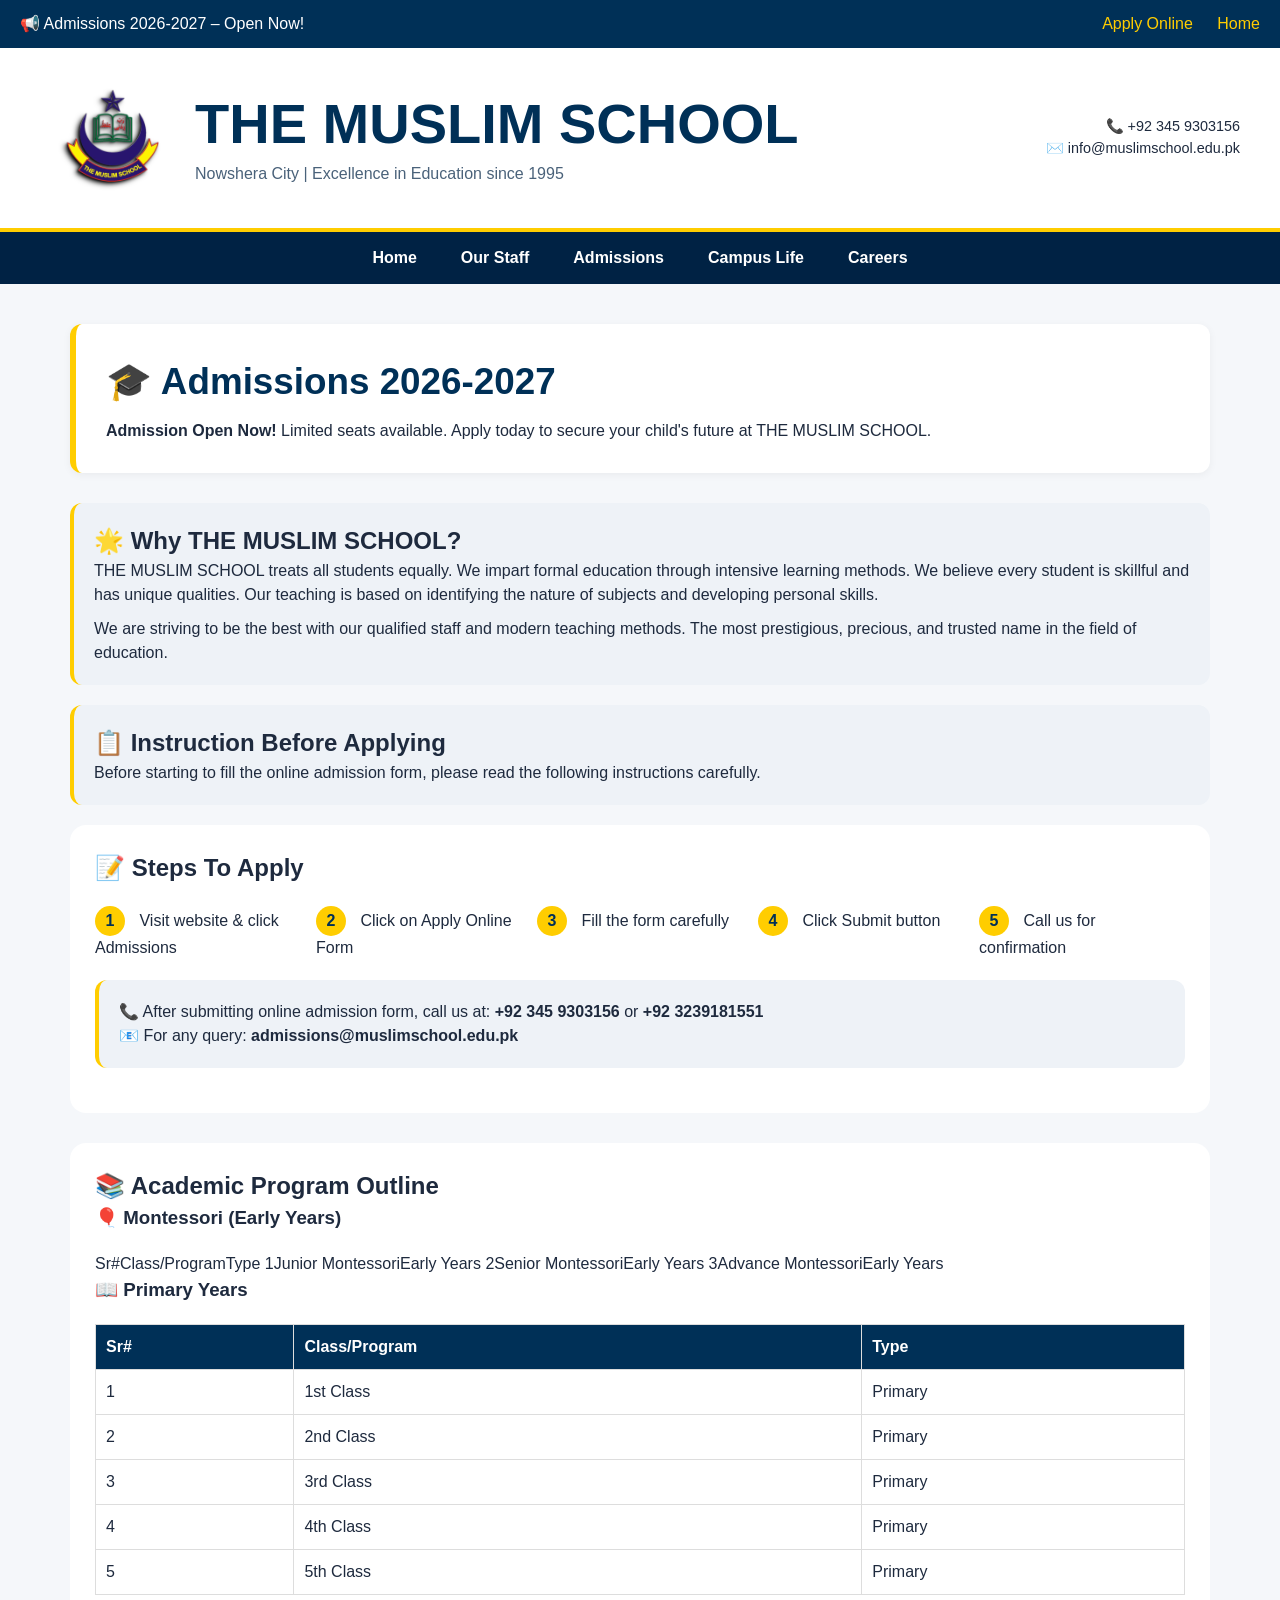
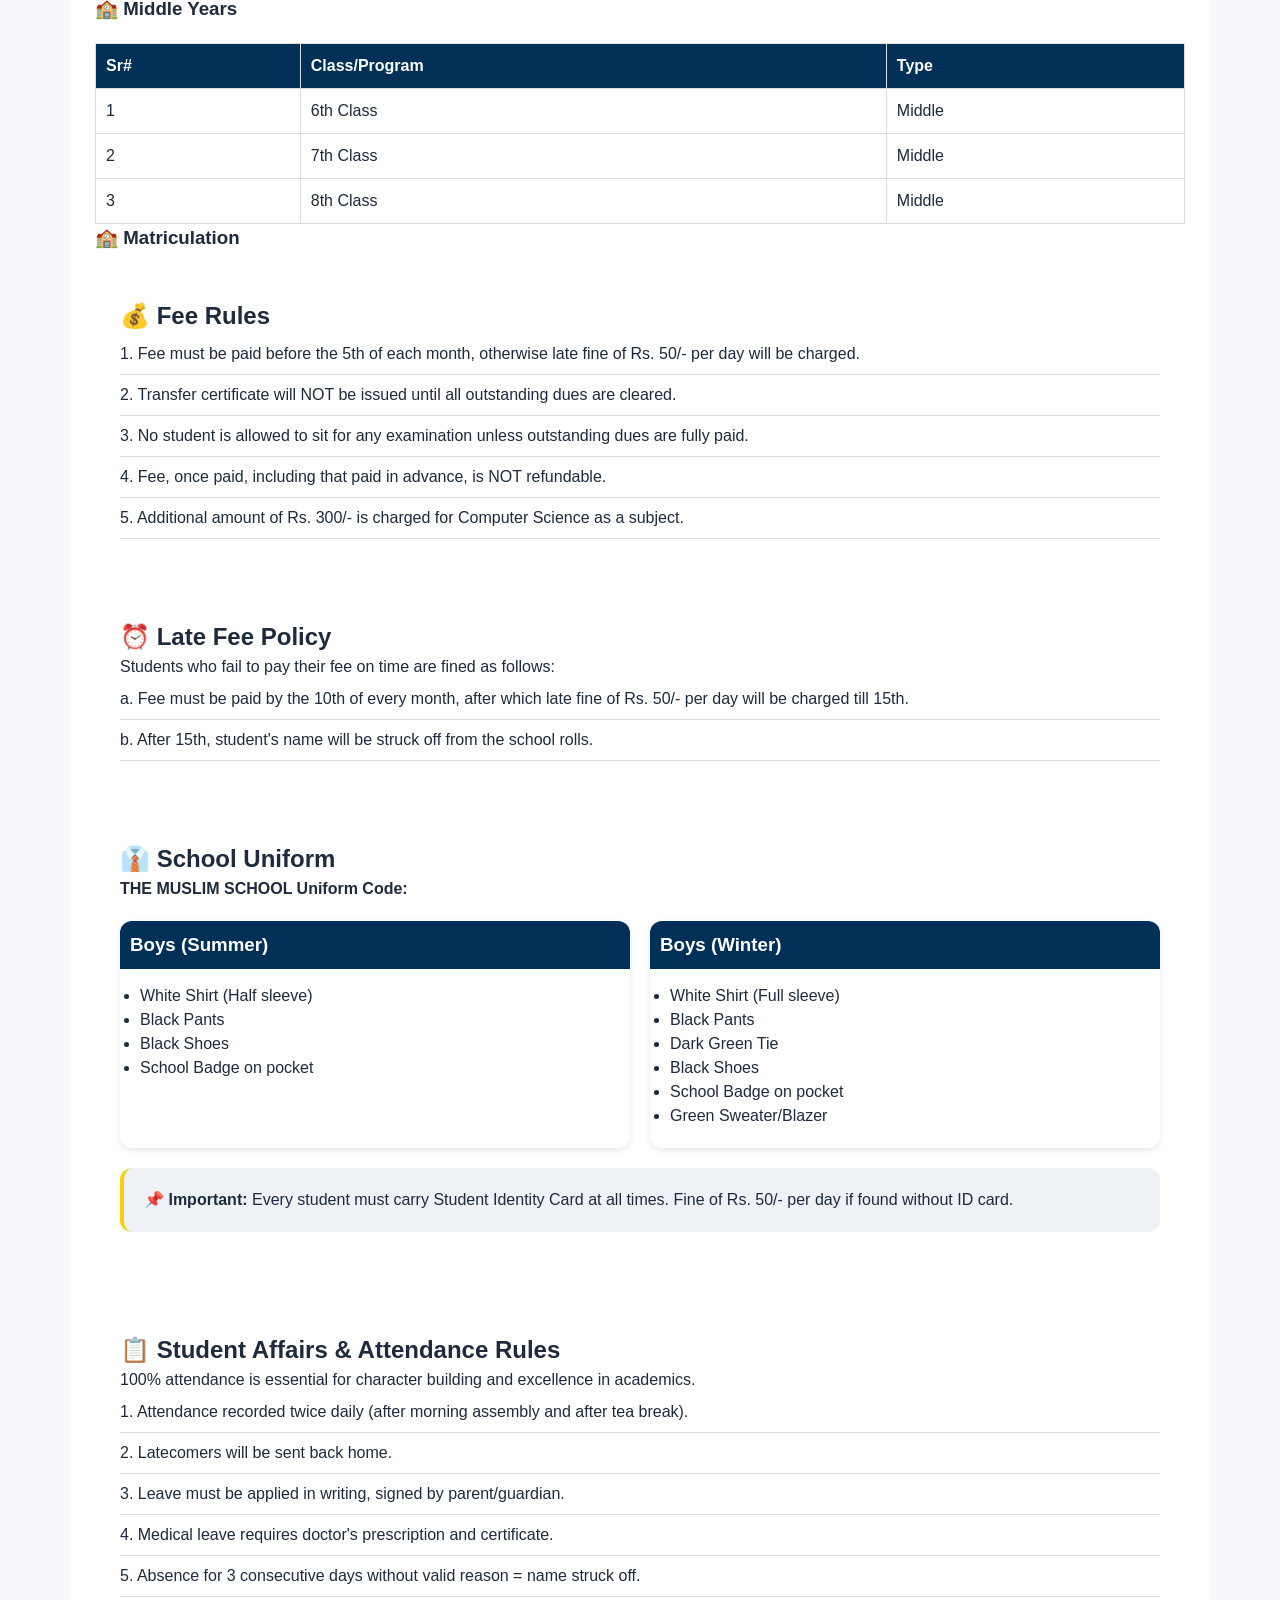
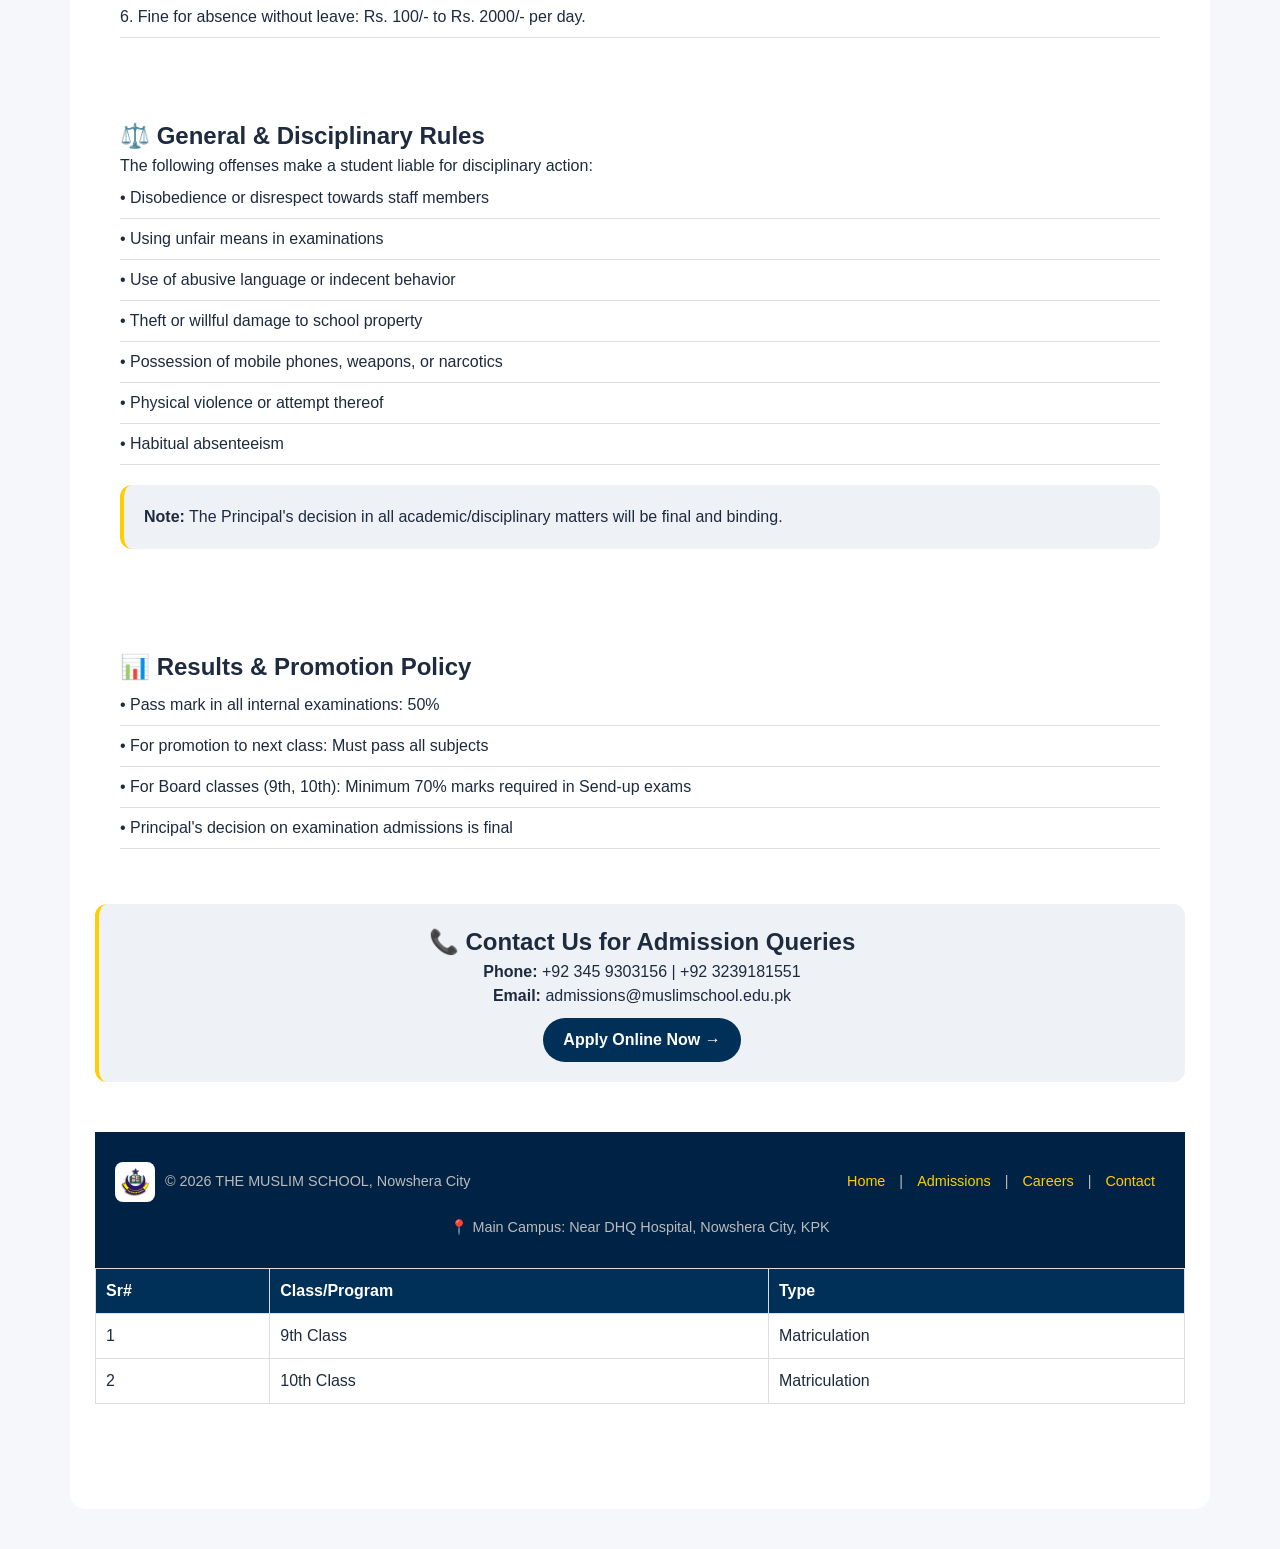
==== admissions.html @ b24e569c "Update admissions.html" ====
<!DOCTYPE html>
<html lang="en">
<head>
    <meta charset="UTF-8">
    <meta name="viewport" content="width=device-width, initial-scale=1.0">
    <title>Admissions 2026-2027 – THE MUSLIM SCHOOL</title>
    <meta name="description" content="Admissions open at THE MUSLIM SCHOOL Nowshera City. Complete admission details, fee rules, uniform policy, and student affairs information.">
    <link rel="stylesheet" href="style.css">
    <style>
        .info-box {
            background: #eef2f7;
            padding: 20px;
            border-radius: 12px;
            margin: 20px 0;
            border-left: 4px solid #ffcd00;
        }
        .rule-list {
            list-style: none;
            padding-left: 0;
        }
        .rule-list li {
            padding: 8px 0;
            border-bottom: 1px solid #ddd;
        }
        .table-container {
            overflow-x: auto;
            margin: 20px 0;
        }
        table {
            width: 100%;
            border-collapse: collapse;
            background: white;
        }
        th, td {
            border: 1px solid #ddd;
            padding: 10px;
            text-align: left;
        }
        th {
            background: #003057;
            color: white;
        }
        .uniform-grid {
            display: grid;
            grid-template-columns: repeat(auto-fit, minmax(300px, 1fr));
            gap: 20px;
            margin: 20px 0;
        }
        .uniform-card {
            background: white;
            border-radius: 12px;
            padding: 20px;
            box-shadow: 0 2px 6px rgba(0,0,0,0.1);
        }
        .uniform-card h3 {
            background: #003057;
            color: white;
            padding: 10px;
            margin: -20px -20px 15px -20px;
            border-radius: 12px 12px 0 0;
        }
        .step-number {
            display: inline-block;
            width: 30px;
            height: 30px;
            background: #ffcd00;
            color: #003057;
            border-radius: 50%;
            text-align: center;
            line-height: 30px;
            font-weight: bold;
            margin-right: 10px;
        }
        .fine-table th, .fine-table td {
            text-align: center;
        }
    </style>
</head>
<body>

<div class="top-bar">
    <span>📢 Admissions 2026-2027 – Open Now!</span>
    <div>
        <a href="apply.html">Apply Online</a>
        <a href="index.html">Home</a>
    </div>
</div>

<header class="main-header">
    <div class="logo">
        <img src="Logo School.jpeg" alt="THE MUSLIM SCHOOL Logo" class="logo-img">
        <div class="logo-text">
            <h1>THE MUSLIM SCHOOL</h1>
            <p>Nowshera City | Excellence in Education since 1995</p>
        </div>
    </div>
    <div class="contact-info">
        📞 +92 345 9303156<br>
        ✉️ info@muslimschool.edu.pk
    </div>
</header>

<nav>
    <ul>
        <li><a href="index.html">Home</a></li>
        <li><a href="study.html">Our Staff</a></li>
        <li><a href="admissions.html">Admissions</a></li>
        <li><a href="life.html">Campus Life</a></li>
        <li><a href="careers.html">Careers</a></li>
    </ul>
</nav>

<div class="container">
    <!-- Hero Section -->
    <div class="page-title">
        <h1>🎓 Admissions 2026-2027</h1>
        <p><strong>Admission Open Now!</strong> Limited seats available. Apply today to secure your child's future at THE MUSLIM SCHOOL.</p>
    </div>

    <!-- Why Choose Us -->
    <div class="info-box">
        <h2>🌟 Why THE MUSLIM SCHOOL?</h2>
        <p>THE MUSLIM SCHOOL treats all students equally. We impart formal education through intensive learning methods. We believe every student is skillful and has unique qualities. Our teaching is based on identifying the nature of subjects and developing personal skills.</p>
        <p style="margin-top: 10px;">We are striving to be the best with our qualified staff and modern teaching methods. The most prestigious, precious, and trusted name in the field of education.</p>
    </div>

    <!-- Instructions Before Applying -->
    <div class="info-box">
        <h2>📋 Instruction Before Applying</h2>
        <p>Before starting to fill the online admission form, please read the following instructions carefully.</p>
    </div>

    <!-- Steps To Apply -->
    <div style="background: white; padding: 25px; border-radius: 16px; margin-bottom: 30px;">
        <h2>📝 Steps To Apply</h2>
        <div style="display: flex; flex-wrap: wrap; gap: 15px; margin-top: 20px;">
            <div style="flex: 1; min-width: 180px;"><span class="step-number">1</span> Visit website & click Admissions</div>
            <div style="flex: 1; min-width: 180px;"><span class="step-number">2</span> Click on Apply Online Form</div>
            <div style="flex: 1; min-width: 180px;"><span class="step-number">3</span> Fill the form carefully</div>
            <div style="flex: 1; min-width: 180px;"><span class="step-number">4</span> Click Submit button</div>
            <div style="flex: 1; min-width: 180px;"><span class="step-number">5</span> Call us for confirmation</div>
        </div>
        <div class="info-box" style="margin-top: 20px;">
            <p>📞 After submitting online admission form, call us at: <strong>+92 345 9303156</strong> or <strong>+92 3239181551</strong></p>
            <p>📧 For any query: <strong>admissions@muslimschool.edu.pk</strong></p>
        </div>
    </div>

    <!-- Academic Program Outline -->
    <div style="background: white; padding: 25px; border-radius: 16px; margin-bottom: 30px;">
        <h2>📚 Academic Program Outline</h2>
        
        <h3>🎈 Montessori (Early Years)</h3>
        <div class="table-container">
            <tr><th>Sr#</th><th>Class/Program</th><th>Type</th></tr>
            <tr><td>1</td><td>Junior Montessori</td><td>Early Years</td></tr>
            <tr><td>2</td><td>Senior Montessori</td><td>Early Years</td></tr>
            <tr><td>3</td><td>Advance Montessori</td><td>Early Years</td></tr>
        </table>

        <h3>📖 Primary Years</h3>
        <div class="table-container">
            <table><th>Sr#</th><th>Class/Program</th><th>Type</th></tr>
            <tr><td>1</td><td>1st Class</td><td>Primary</td></tr>
            <tr><td>2</td><td>2nd Class</td><td>Primary</td></tr>
            <tr><td>3</td><td>3rd Class</td><td>Primary</td></tr>
            <tr><td>4</td><td>4th Class</td><td>Primary</td></tr>
            <tr><td>5</td><td>5th Class</td><td>Primary</td></tr>
        </table>

        <h3>🏫 Middle Years</h3>
        <div class="table-container">
        <table><th>Sr#</th><th>Class/Program</th><th>Type</th></tr>
            <tr><td>1</td><td>6th Class</td><td>Middle</td></tr>
            <tr><td>2</td><td>7th Class</td><td>Middle</td></tr>
            <tr><td>3</td><td>8th Class</td><td>Middle</td></tr>
        </table>
             <h3>🏫 Matriculation</h3>
        <div class="table-container">
        <table><th>Sr#</th><th>Class/Program</th><th>Type</th></tr>
            <tr><td>1</td><td>9th Class</td><td>Matriculation</td></tr>
            <tr><td>2</td><td>10th Class</td><td>Matriculation</td></tr>
    </div>

    <!-- Fee Rules -->
    <div style="background: white; padding: 25px; border-radius: 16px; margin-bottom: 30px;">
        <h2>💰 Fee Rules</h2>
        <ul class="rule-list">
            <li>1. Fee must be paid before the 5th of each month, otherwise late fine of Rs. 50/- per day will be charged.</li>
            <li>2. Transfer certificate will NOT be issued until all outstanding dues are cleared.</li>
            <li>3. No student is allowed to sit for any examination unless outstanding dues are fully paid.</li>
            <li>4. Fee, once paid, including that paid in advance, is NOT refundable.</li>
            <li>5. Additional amount of Rs. 300/- is charged for Computer Science as a subject.</li>
        </ul>
    </div>

    <!-- Late Fee -->
    <div style="background: white; padding: 25px; border-radius: 16px; margin-bottom: 30px;">
        <h2>⏰ Late Fee Policy</h2>
        <p>Students who fail to pay their fee on time are fined as follows:</p>
        <ul class="rule-list">
            <li>a. Fee must be paid by the 10th of every month, after which late fine of Rs. 50/- per day will be charged till 15th.</li>
            <li>b. After 15th, student's name will be struck off from the school rolls.</li>
        </ul>
    </div>

    <!-- Uniform Details for THE MUSLIM SCHOOL -->
    <div style="background: white; padding: 25px; border-radius: 16px; margin-bottom: 30px;">
        <h2>👔 School Uniform</h2>
        <p><strong>THE MUSLIM SCHOOL Uniform Code:</strong></p>
        
        <div class="uniform-grid">
            <div class="uniform-card">
                <h3>Boys (Summer)</h3>
                <ul>
                    <li>White Shirt (Half sleeve)</li>
                    <li>Black Pants</li>
                    <li>Black Shoes</li>
                    <li>School Badge on pocket</li>
                </ul>
            </div>
            <div class="uniform-card">
                <h3>Boys (Winter)</h3>
                <ul>
                    <li>White Shirt (Full sleeve)</li>
                    <li>Black Pants</li>
                    <li>Dark Green Tie</li>
                    <li>Black Shoes</li>
                    <li>School Badge on pocket</li>
                    <li>Green Sweater/Blazer</li>
                </ul>
            </div>
        </div>
        
        <div class="info-box" style="margin-top: 15px;">
            <p><strong>📌 Important:</strong> Every student must carry Student Identity Card at all times. Fine of Rs. 50/- per day if found without ID card.</p>
        </div>
    </div>

    <!-- Student Affairs & Attendance Rules -->
    <div style="background: white; padding: 25px; border-radius: 16px; margin-bottom: 30px;">
        <h2>📋 Student Affairs & Attendance Rules</h2>
        <p>100% attendance is essential for character building and excellence in academics.</p>
        <ul class="rule-list">
            <li>1. Attendance recorded twice daily (after morning assembly and after tea break).</li>
            <li>2. Latecomers will be sent back home.</li>
            <li>3. Leave must be applied in writing, signed by parent/guardian.</li>
            <li>4. Medical leave requires doctor's prescription and certificate.</li>
            <li>5. Absence for 3 consecutive days without valid reason = name struck off.</li>
            <li>6. Fine for absence without leave: Rs. 100/- to Rs. 2000/- per day.</li>
        </ul>
    </div>

    <!-- Discipline Rules -->
    <div style="background: white; padding: 25px; border-radius: 16px; margin-bottom: 30px;">
        <h2>⚖️ General & Disciplinary Rules</h2>
        <p>The following offenses make a student liable for disciplinary action:</p>
        <ul class="rule-list">
            <li>• Disobedience or disrespect towards staff members</li>
            <li>• Using unfair means in examinations</li>
            <li>• Use of abusive language or indecent behavior</li>
            <li>• Theft or willful damage to school property</li>
            <li>• Possession of mobile phones, weapons, or narcotics</li>
            <li>• Physical violence or attempt thereof</li>
            <li>• Habitual absenteeism</li>
        </ul>
        <div class="info-box">
            <p><strong>Note:</strong> The Principal's decision in all academic/disciplinary matters will be final and binding.</p>
        </div>
    </div>

    <!-- Results Policy -->
    <div style="background: white; padding: 25px; border-radius: 16px; margin-bottom: 30px;">
        <h2>📊 Results & Promotion Policy</h2>
        <ul class="rule-list">
            <li>• Pass mark in all internal examinations: 50%</li>
            <li>• For promotion to next class: Must pass all subjects</li>
            <li>• For Board classes (9th, 10th): Minimum 70% marks required in Send-up exams</li>
            <li>• Principal's decision on examination admissions is final</li>
        </ul>
    </div>

    <!-- Contact for Queries -->
    <div class="info-box" style="text-align: center;">
        <h2>📞 Contact Us for Admission Queries</h2>
        <p><strong>Phone:</strong> +92 345 9303156 | +92 3239181551</p>
        <p><strong>Email:</strong> admissions@muslimschool.edu.pk</p>
        <a href="apply.html" class="btn" style="margin-top: 10px;">Apply Online Now →</a>
    </div>
</div>

<footer>
    <div class="footer-content">
        <div class="footer-logo">
            <img src="Logo School.jpeg" alt="Logo" class="footer-logo-img">
            <span>© 2026 THE MUSLIM SCHOOL, Nowshera City</span>
        </div>
        <div class="footer-links">
            <a href="index.html">Home</a> | 
            <a href="admissions.html">Admissions</a> | 
            <a href="careers.html">Careers</a> | 
            <a href="#">Contact</a>
        </div>
    </div>
    <p style="margin-top: 15px;">📍 Main Campus: Near DHQ Hospital, Nowshera City, KPK</p>
</footer>

</body>
</html>
---- style.css ----
* {
    margin: 0;
    padding: 0;
    box-sizing: border-box;
}

body {
    font-family: 'Segoe UI', Roboto, 'Helvetica Neue', sans-serif;
    background-color: #f5f7fa;
    color: #1e2a3e;
    line-height: 1.5;
}

.top-bar {
    background-color: #003057;
    color: white;
    padding: 12px 20px;
    display: flex;
    justify-content: space-between;
    flex-wrap: wrap;
}

.top-bar a {
    color: #ffcd00;
    text-decoration: none;
    margin-left: 20px;
}

.main-header {
    background-color: white;
    padding: 20px 40px;
    border-bottom: 4px solid #ffcd00;
    display: flex;
    justify-content: space-between;
    align-items: center;
    flex-wrap: wrap;
}

/* ========== NEW LOGO STYLES ========== */
.logo {
    display: flex;
    align-items: center;
    gap: 15px;
}

.logo-img {
    height: 140px;
    width: auto;
    border-radius: 12px;
    object-fit: cover;
}

.logo-text h1 {
    font-size: 3.5rem;
    color: #003057;
    margin: 0;
    line-height: 1.2;
}

.logo-text p {
    font-size: 1rem;
    color: #4a627a;
    margin: 5px 0 0 0;
}
/* ========== END LOGO STYLES ========== */

.contact-info {
    font-size: 0.9rem;
    text-align: right;
}

nav {
    background-color: #002244;
}

nav ul {
    display: flex;
    list-style: none;
    justify-content: center;
    flex-wrap: wrap;
    padding: 0 20px;
}

nav ul li a {
    display: block;
    padding: 14px 22px;
    color: white;
    text-decoration: none;
    font-weight: 600;
    transition: background 0.2s;
}

nav ul li a:hover {
    background-color: #ffcd00;
    color: #002244;
}

/* Active page highlight */
nav ul li a.active {
    background-color: #ffcd00;
    color: #002244;
}

.container {
    max-width: 1200px;
    margin: 40px auto;
    padding: 0 30px;
}

.page-title {
    background: white;
    padding: 30px;
    border-radius: 12px;
    margin-bottom: 30px;
    border-left: 6px solid #ffcd00;
    box-shadow: 0 2px 8px rgba(0,0,0,0.05);
}

.page-title h1 {
    font-size: 2.3rem;
    color: #003057;
    margin-bottom: 10px;
}

.btn {
    display: inline-block;
    background-color: #003057;
    color: white;
    padding: 10px 20px;
    border-radius: 40px;
    text-decoration: none;
    font-weight: bold;
    margin-top: 10px;
    border: none;
    cursor: pointer;
}

.btn:hover {
    background-color: #ffcd00;
    color: #003057;
}

/* Footer with logo support */
footer {
    background-color: #002244;
    color: #bbb;
    text-align: center;
    padding: 30px 20px;
    margin-top: 50px;
    font-size: 0.9rem;
}

footer a {
    color: #ffcd00;
    text-decoration: none;
}

.footer-content {
    display: flex;
    justify-content: space-between;
    align-items: center;
    flex-wrap: wrap;
    gap: 20px;
    max-width: 1200px;
    margin: 0 auto;
}

.footer-logo {
    display: flex;
    align-items: center;
    gap: 10px;
}

.footer-logo-img {
    height: 40px;
    width: auto;
    border-radius: 8px;
}

.footer-links a {
    margin: 0 10px;
}

/* Staff grid for study page */
.staff-grid {
    display: grid;
    grid-template-columns: repeat(auto-fill, minmax(250px, 1fr));
    gap: 30px;
    margin-top: 30px;
    justify-content: center;
}

.staff-card {
    background: white;
    border-radius: 20px;
    padding: 20px;
    text-align: center;
    box-shadow: 0 4px 12px rgba(0,0,0,0.1);
    transition: transform 0.3s ease;
}

.staff-card:hover {
    transform: translateY(-5px);
}

.staff-card img {
    width: 100%;
    height: 200px;
    object-fit: cover;
    border-radius: 50%;
    border: 3px solid #ffcd00;
}

.staff-card h3 {
    margin: 15px 0 5px;
    color: #003057;
}

.staff-card p {
    color: #4a627a;
    font-size: 0.9rem;
}

/* Form styling */
.form-container {
    background: white;
    padding: 30px;
    border-radius: 20px;
    box-shadow: 0 4px 12px rgba(0,0,0,0.1);
}

.form-container label {
    display: block;
    margin-top: 15px;
    font-weight: bold;
    color: #003057;
}

.form-container input, 
.form-container select, 
.form-container textarea {
    width: 100%;
    padding: 10px;
    margin-top: 5px;
    border: 1px solid #ccc;
    border-radius: 8px;
    font-size: 1rem;
}

.form-container input[type="file"] {
    padding: 5px;
}

.form-container textarea {
    resize: vertical;
}

/* Two column layout */
.two-columns {
    display: flex;
    gap: 30px;
    flex-wrap: wrap;
}

.two-columns > div {
    flex: 1;
    min-width: 250px;
}

/* Cards */
.card {
    background: white;
    padding: 20px;
    border-radius: 16px;
    box-shadow: 0 2px 6px rgba(0,0,0,0.05);
}

.highlight-box {
    background: #eef2f7;
    padding: 25px;
    border-radius: 16px;
    margin-top: 30px;
    border-left: 5px solid #ffcd00;
}

/* Responsive Design */
@media (max-width: 700px) {
    .main-header {
        flex-direction: column;
        text-align: center;
    }
    
    .logo {
        flex-direction: column;
        text-align: center;
    }
    
    .logo-text h1 {
        font-size: 1.5rem;
    }
    
    .contact-info {
        text-align: center;
        margin-top: 10px;
    }
    
    nav ul li a {
        padding: 10px 12px;
        font-size: 0.85rem;
    }
    
    .page-title h1 {
        font-size: 1.8rem;
    }
    
    .footer-content {
        flex-direction: column;
        text-align: center;
    }
    
    .two-columns {
        flex-direction: column;
    }
}

@media (max-width: 480px) {
    .container {
        padding: 0 15px;
    }
    
    .staff-grid {
        grid-template-columns: 1fr;
    }
    
    .logo-img {
        height: 50px;
    }
}
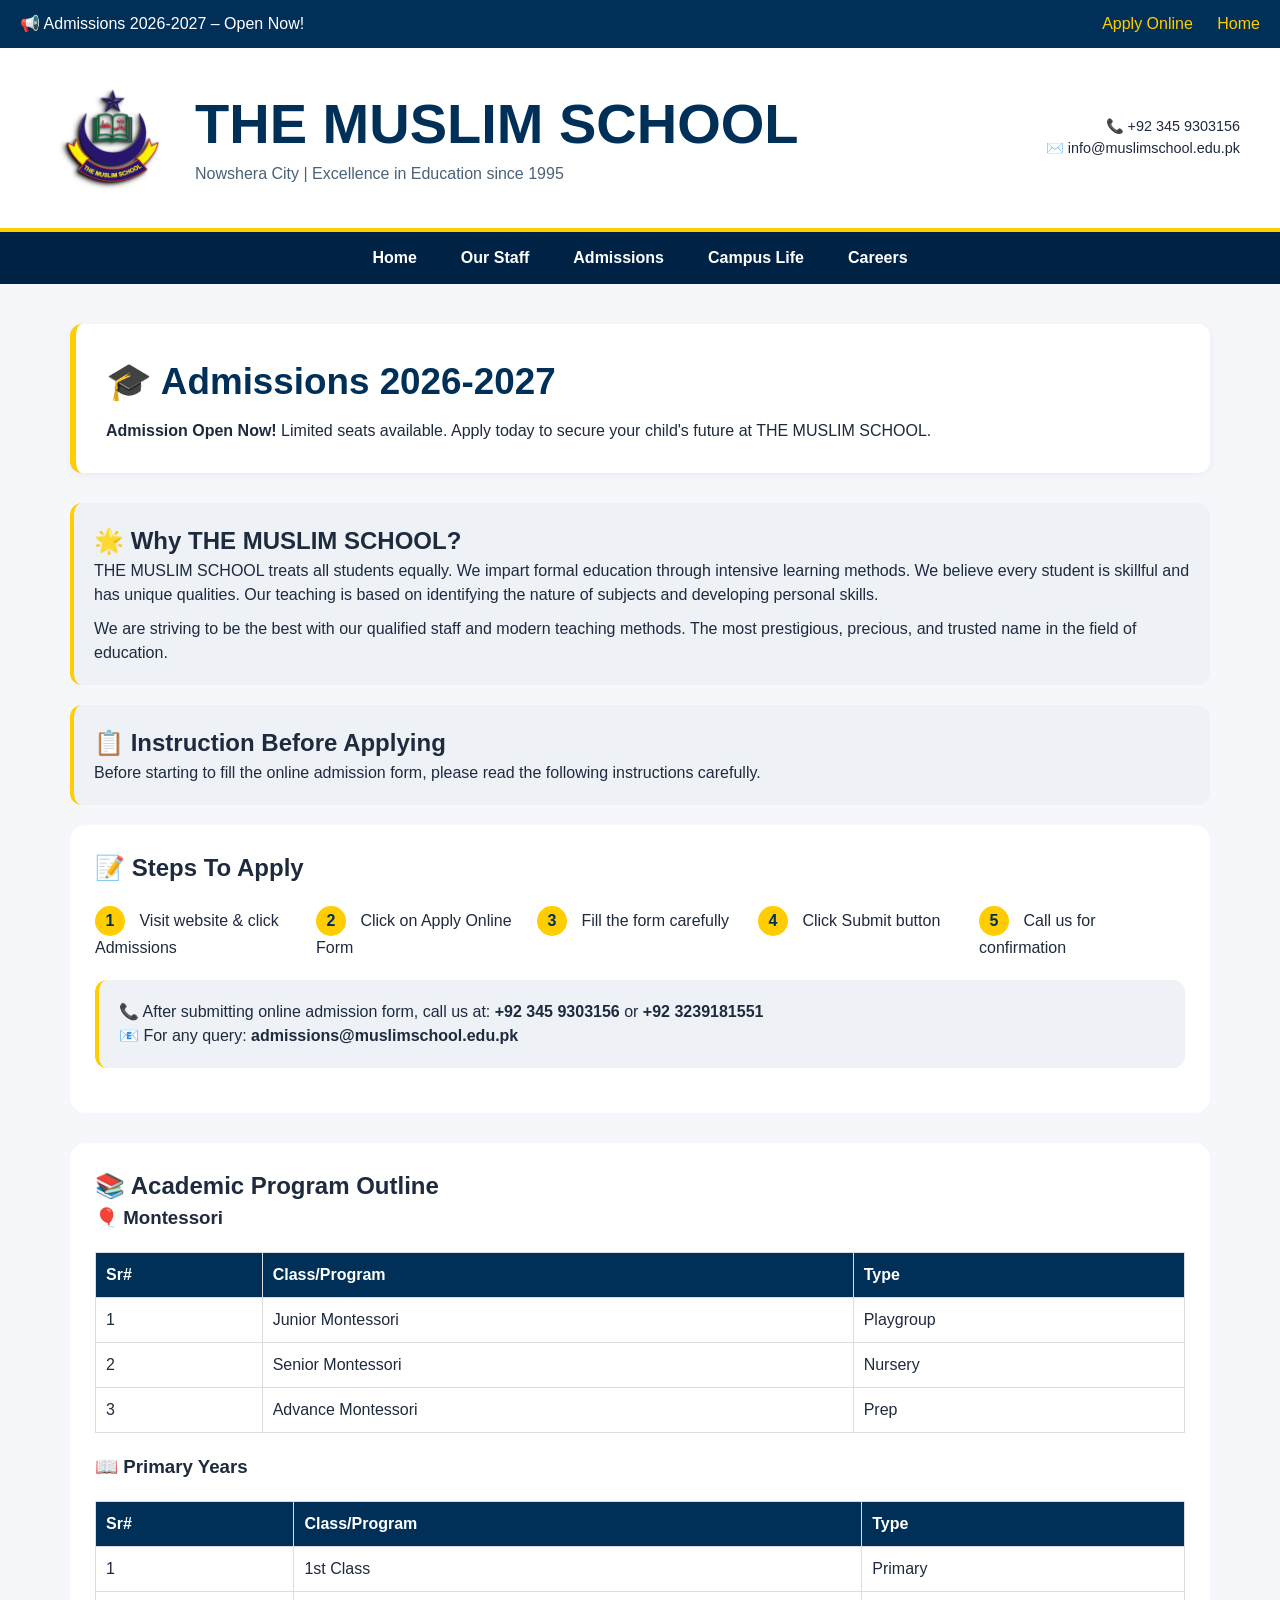
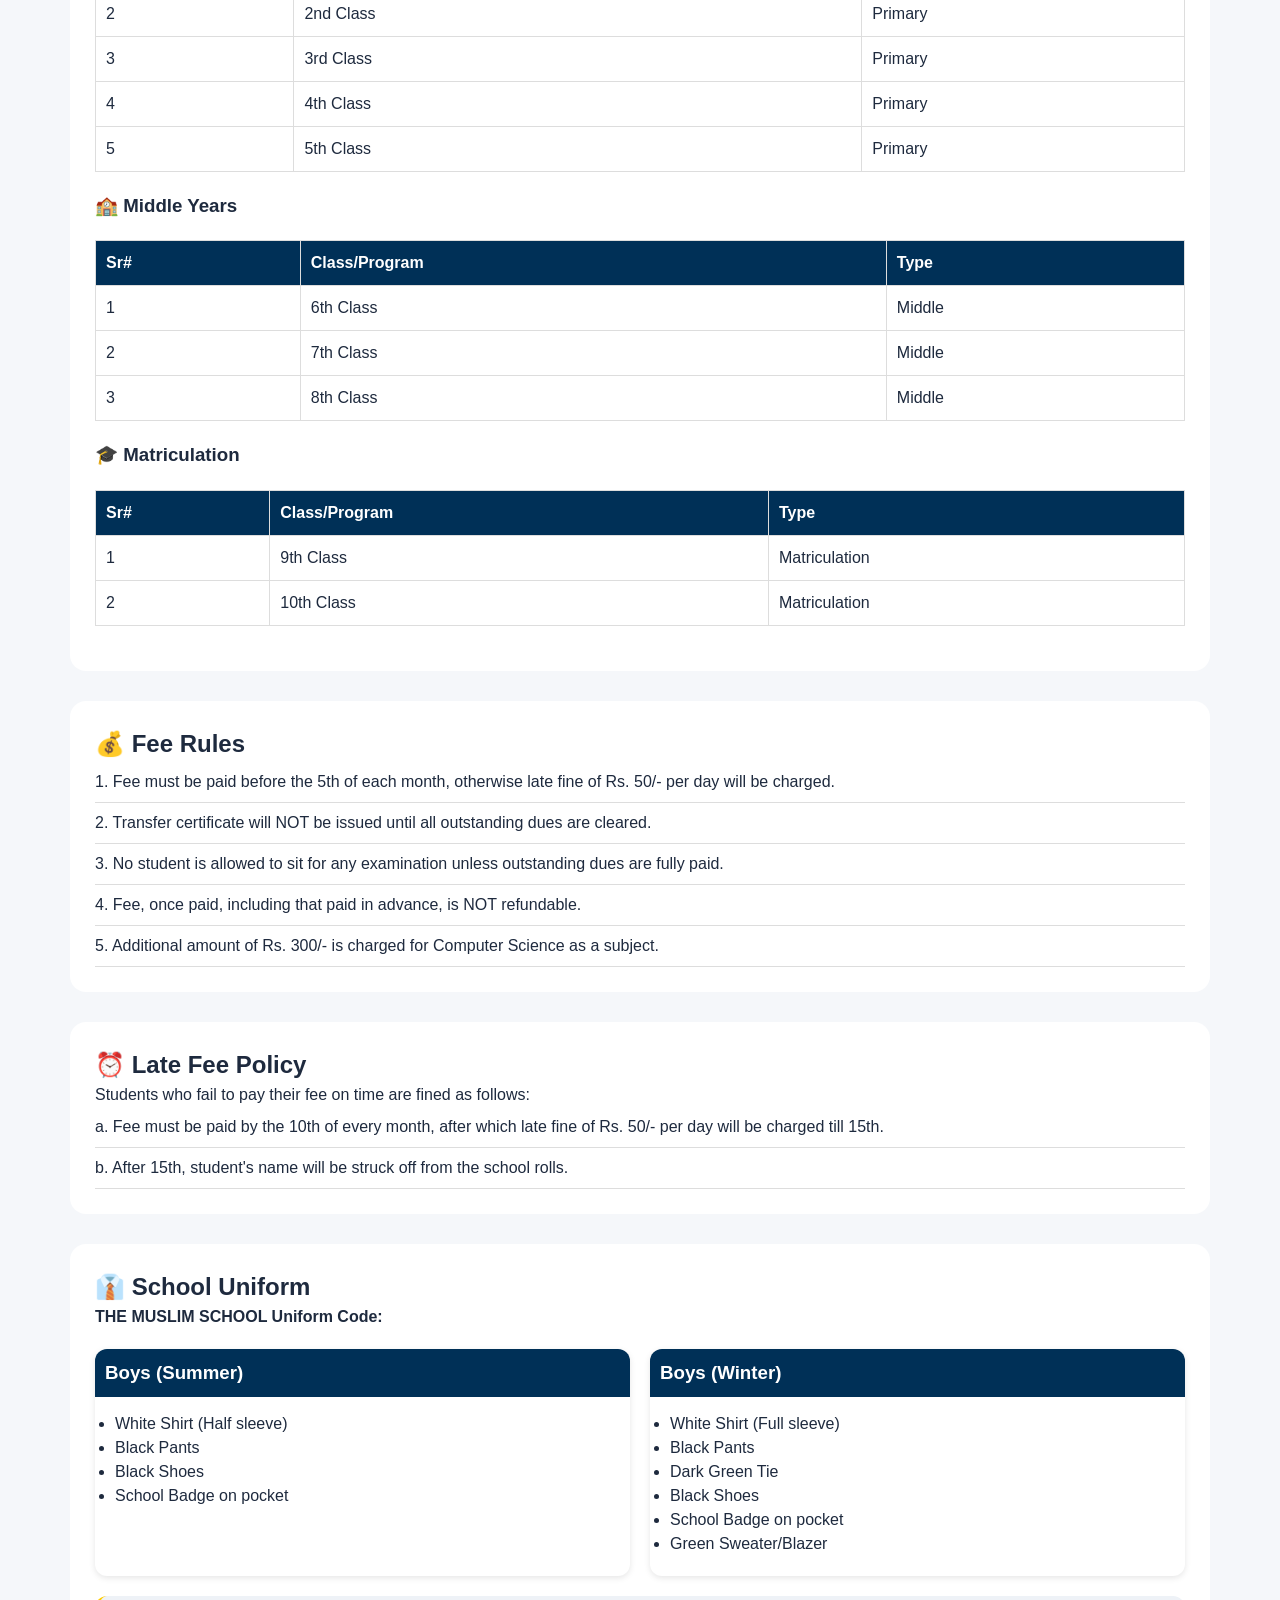
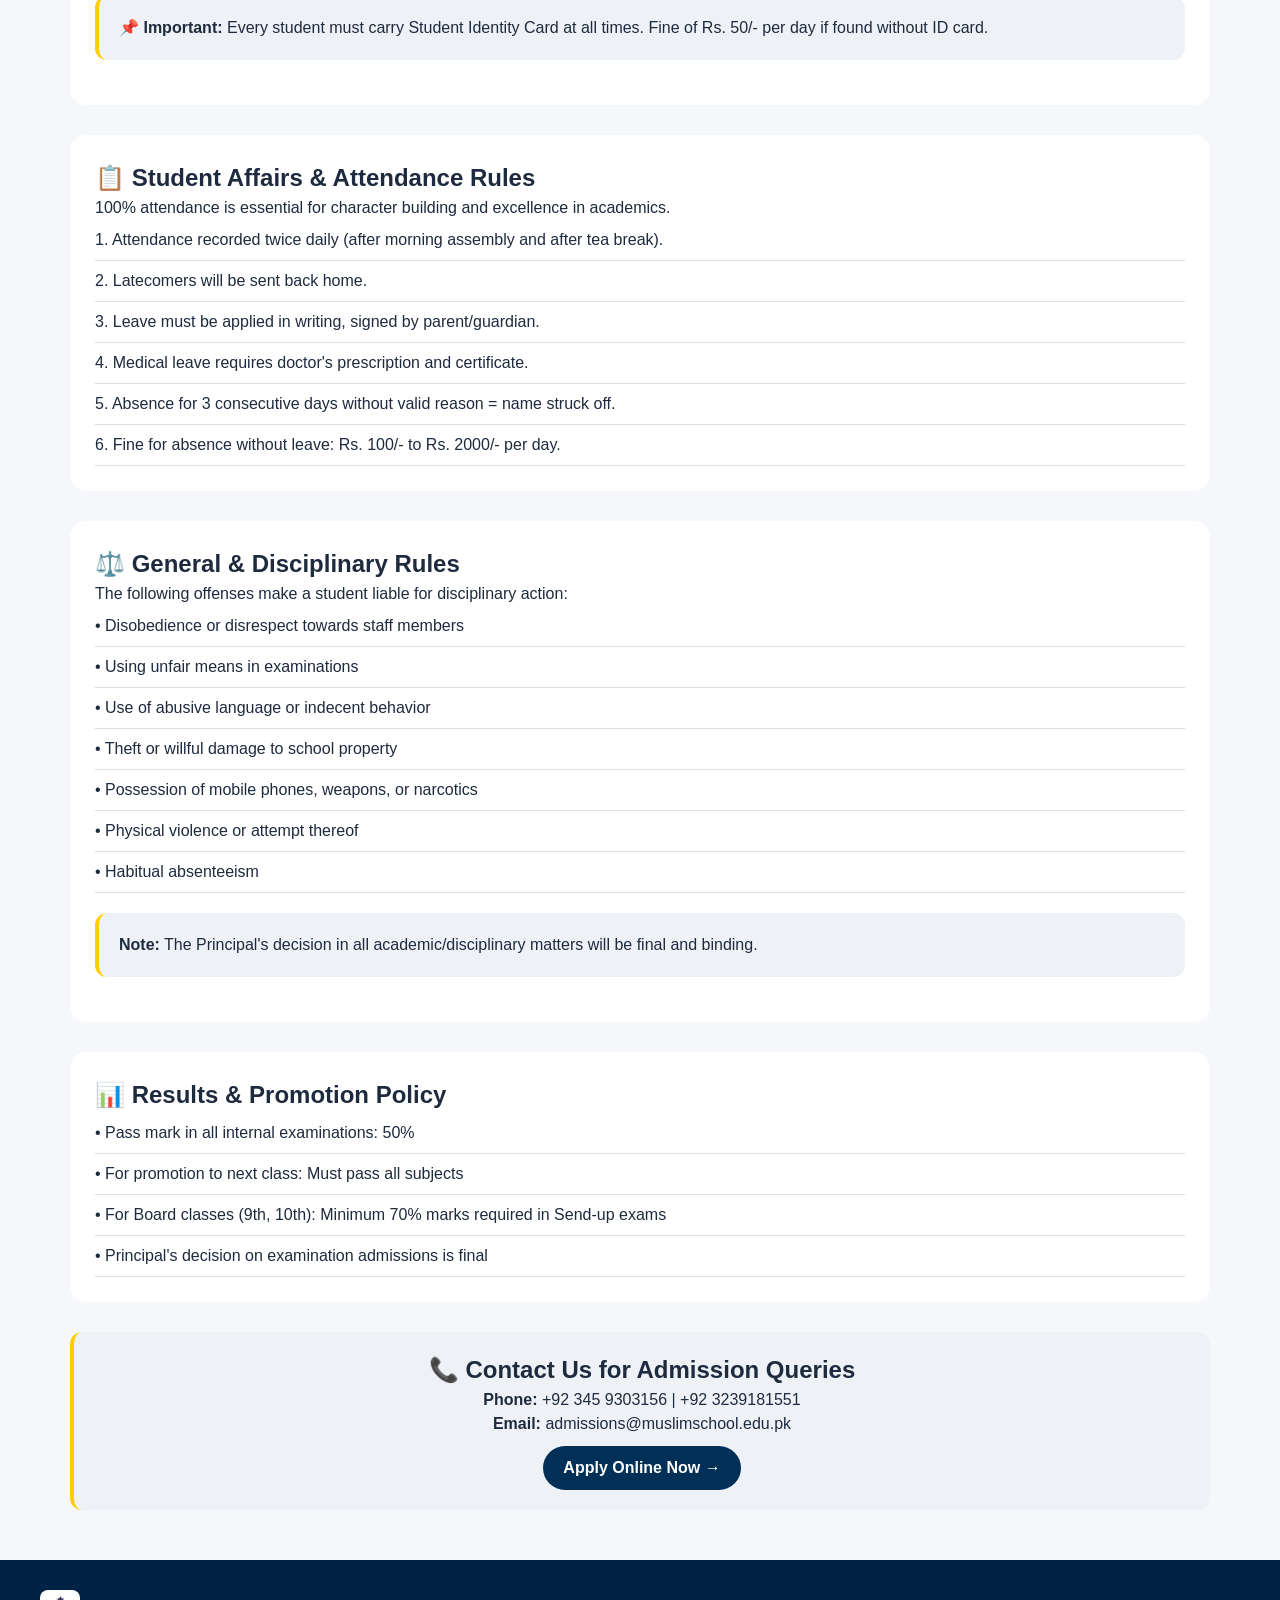
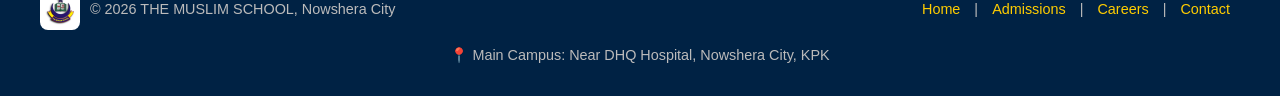
==== commit c09d6174: "Update admissions.html" ====
--- a/admissions.html
+++ b/admissions.html
@@ -71,9 +71,6 @@
             font-weight: bold;
             margin-right: 10px;
         }
-        .fine-table th, .fine-table td {
-            text-align: center;
-        }
     </style>
 </head>
 <body>
@@ -150,36 +147,74 @@
     <div style="background: white; padding: 25px; border-radius: 16px; margin-bottom: 30px;">
         <h2>📚 Academic Program Outline</h2>
         
-        <h3>🎈 Montessori (Early Years)</h3>
+        <h3>🎈 Montessori</h3>
         <div class="table-container">
-            <tr><th>Sr#</th><th>Class/Program</th><th>Type</th></tr>
-            <tr><td>1</td><td>Junior Montessori</td><td>Early Years</td></tr>
-            <tr><td>2</td><td>Senior Montessori</td><td>Early Years</td></tr>
-            <tr><td>3</td><td>Advance Montessori</td><td>Early Years</td></tr>
-        </table>
+            <table>
+                <tr>
+                    <th>Sr#</th>
+                    <th>Class/Program</th>
+                    <th>Type</th>
+                </tr>
+                <tr>
+                    <td>1</td>
+                    <td>Junior Montessori</td>
+                    <td>Playgroup</td>
+                </tr>
+                <tr>
+                    <td>2</td>
+                    <td>Senior Montessori</td>
+                    <td>Nursery</td>
+                </tr>
+                <tr>
+                    <td>3</td>
+                    <td>Advance Montessori</td>
+                    <td>Prep</td>
+                </tr>
+            </table>
+        </div>
 
         <h3>📖 Primary Years</h3>
         <div class="table-container">
-            <table><th>Sr#</th><th>Class/Program</th><th>Type</th></tr>
-            <tr><td>1</td><td>1st Class</td><td>Primary</td></tr>
-            <tr><td>2</td><td>2nd Class</td><td>Primary</td></tr>
-            <tr><td>3</td><td>3rd Class</td><td>Primary</td></tr>
-            <tr><td>4</td><td>4th Class</td><td>Primary</td></tr>
-            <tr><td>5</td><td>5th Class</td><td>Primary</td></tr>
-        </table>
+            <table>
+                <tr>
+                    <th>Sr#</th>
+                    <th>Class/Program</th>
+                    <th>Type</th>
+                </tr>
+                <tr><td>1</td><td>1st Class</td><td>Primary</td></tr>
+                <tr><td>2</td><td>2nd Class</td><td>Primary</td></tr>
+                <tr><td>3</td><td>3rd Class</td><td>Primary</td></tr>
+                <tr><td>4</td><td>4th Class</td><td>Primary</td></tr>
+                <tr><td>5</td><td>5th Class</td><td>Primary</td></tr>
+            </table>
+        </div>
 
         <h3>🏫 Middle Years</h3>
         <div class="table-container">
-        <table><th>Sr#</th><th>Class/Program</th><th>Type</th></tr>
-            <tr><td>1</td><td>6th Class</td><td>Middle</td></tr>
-            <tr><td>2</td><td>7th Class</td><td>Middle</td></tr>
-            <tr><td>3</td><td>8th Class</td><td>Middle</td></tr>
-        </table>
-             <h3>🏫 Matriculation</h3>
+            <table>
+                <tr>
+                    <th>Sr#</th>
+                    <th>Class/Program</th>
+                    <th>Type</th>
+                </tr>
+                <tr><td>1</td><td>6th Class</td><td>Middle</td></tr>
+                <tr><td>2</td><td>7th Class</td><td>Middle</td></tr>
+                <tr><td>3</td><td>8th Class</td><td>Middle</td></tr>
+            </table>
+        </div>
+
+        <h3>🎓 Matriculation</h3>
         <div class="table-container">
-        <table><th>Sr#</th><th>Class/Program</th><th>Type</th></tr>
-            <tr><td>1</td><td>9th Class</td><td>Matriculation</td></tr>
-            <tr><td>2</td><td>10th Class</td><td>Matriculation</td></tr>
+            <table>
+                <tr>
+                    <th>Sr#</th>
+                    <th>Class/Program</th>
+                    <th>Type</th>
+                </tr>
+                <tr><td>1</td><td>9th Class</td><td>Matriculation</td></tr>
+                <tr><td>2</td><td>10th Class</td><td>Matriculation</td></tr>
+            </table>
+        </div>
     </div>
 
     <!-- Fee Rules -->
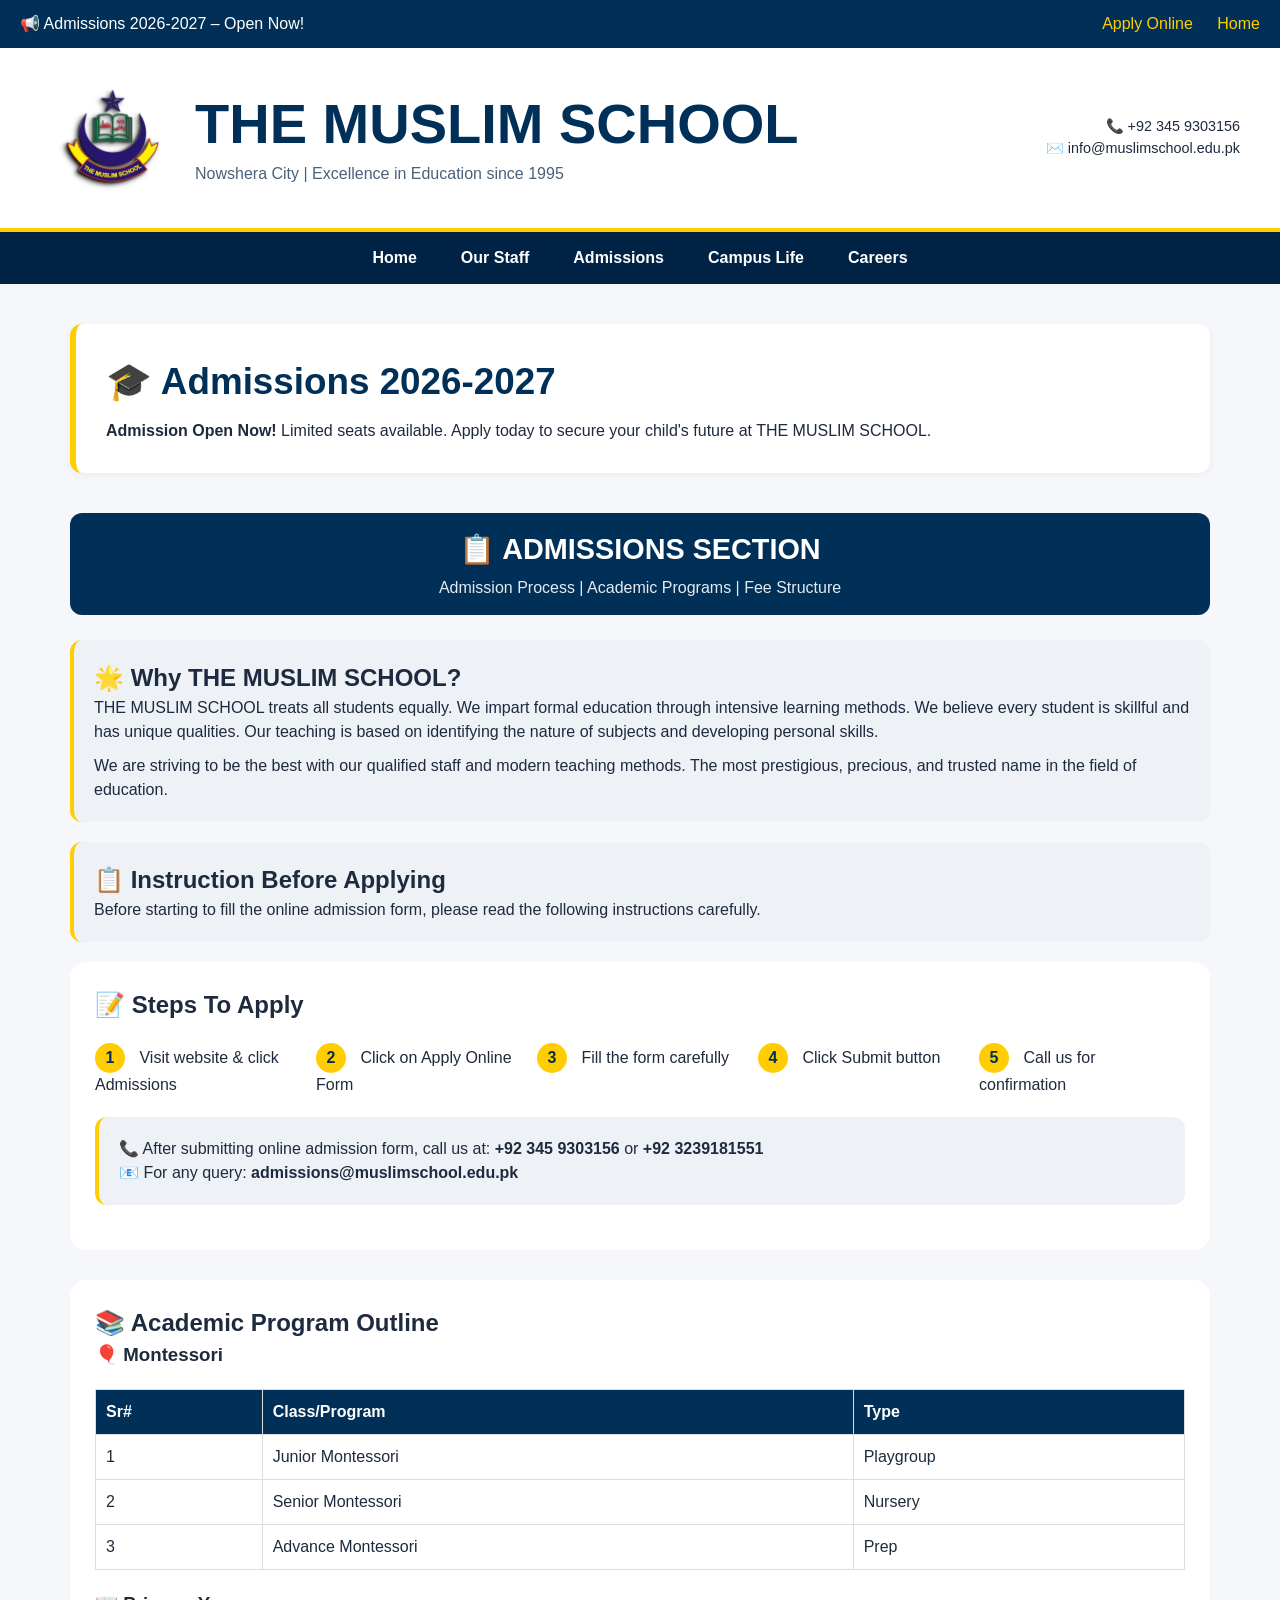
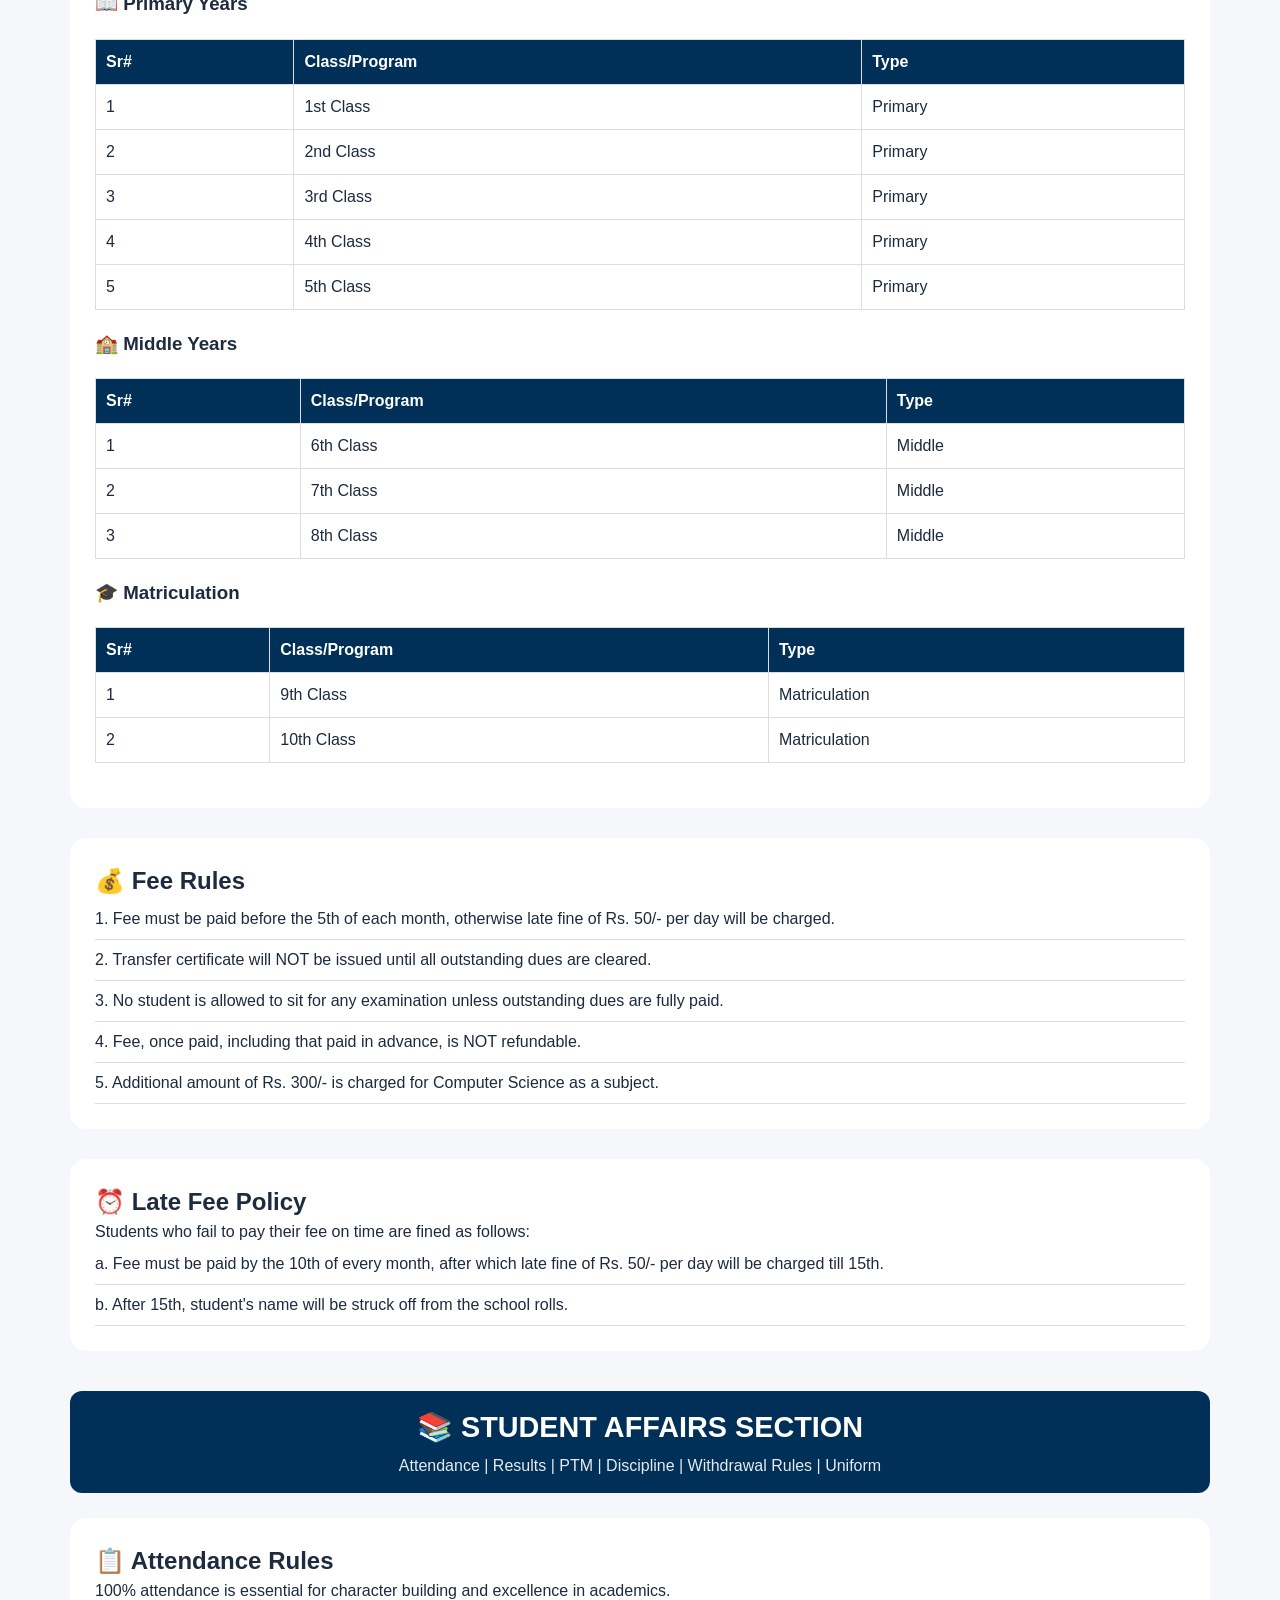
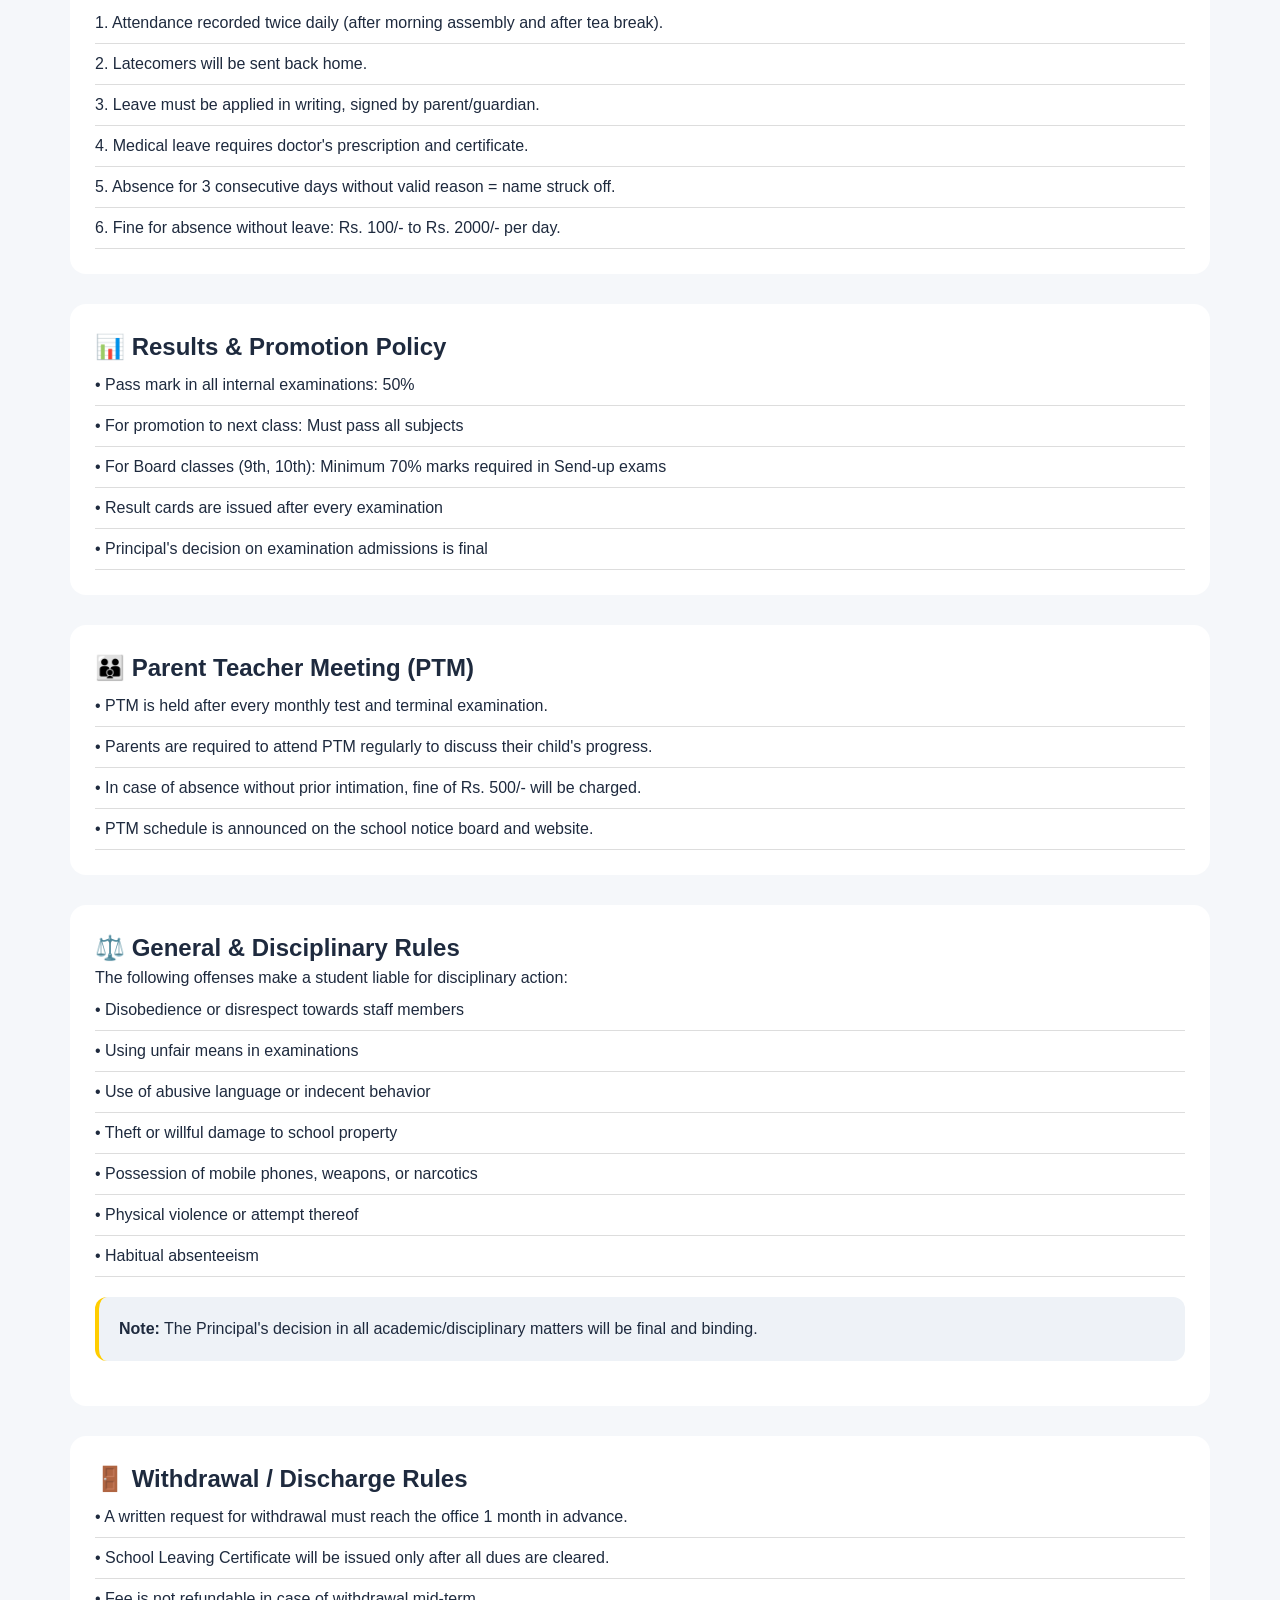
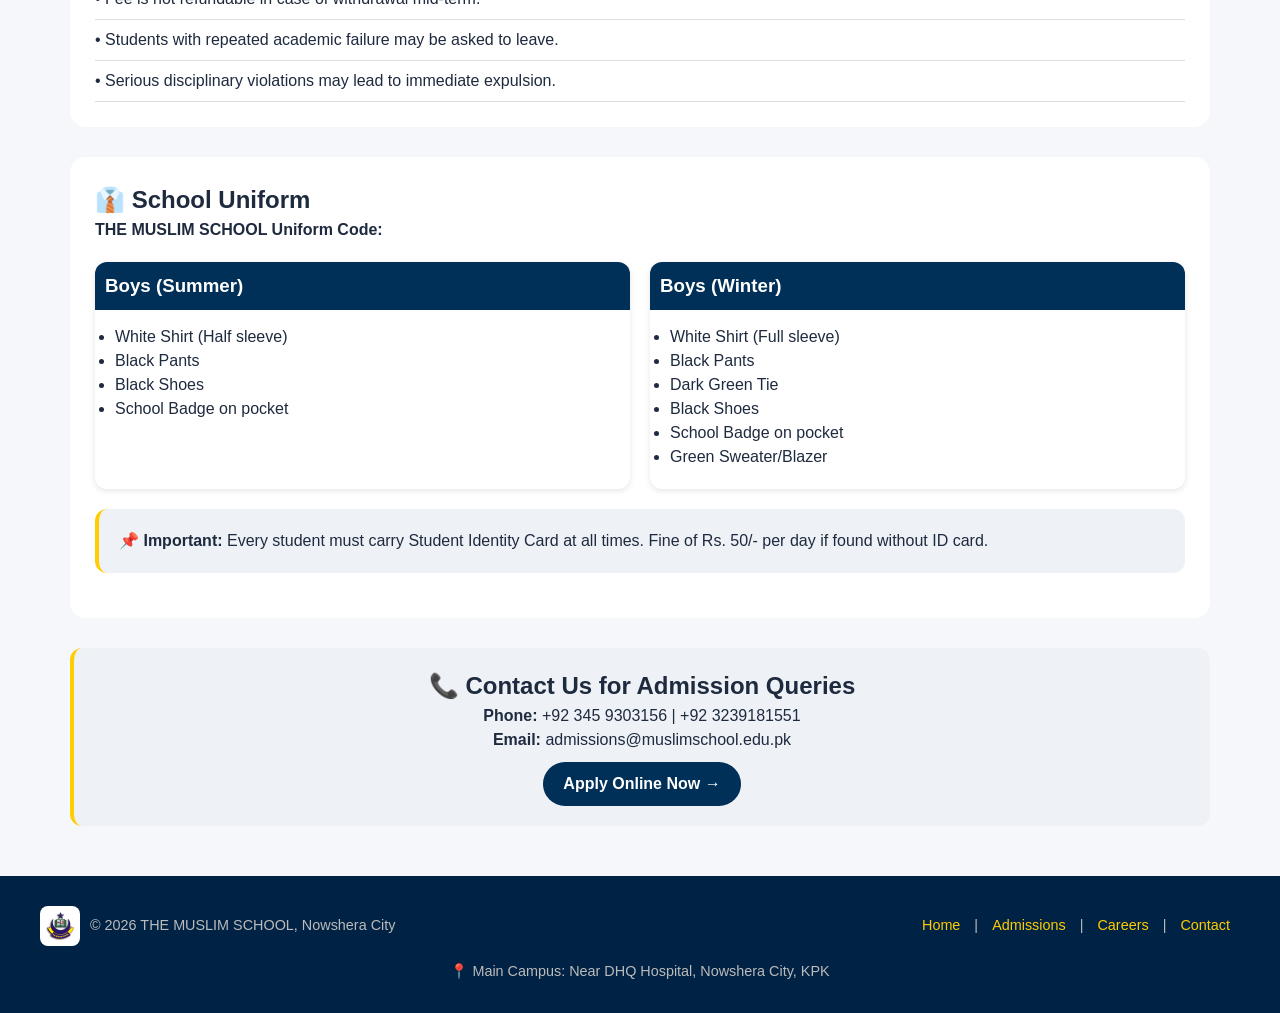
==== commit c8f1ab3b: "Update admissions.html" ====
--- a/admissions.html
+++ b/admissions.html
@@ -71,6 +71,22 @@
             font-weight: bold;
             margin-right: 10px;
         }
+        .section-divider {
+            background: #003057;
+            color: white;
+            padding: 15px 20px;
+            border-radius: 12px;
+            margin: 40px 0 25px 0;
+            text-align: center;
+        }
+        .section-divider h2 {
+            margin: 0;
+            font-size: 1.8rem;
+        }
+        .section-divider p {
+            margin: 5px 0 0;
+            opacity: 0.9;
+        }
     </style>
 </head>
 <body>
@@ -114,6 +130,14 @@
         <p><strong>Admission Open Now!</strong> Limited seats available. Apply today to secure your child's future at THE MUSLIM SCHOOL.</p>
     </div>
 
+    <!-- ============================================ -->
+    <!-- ========== PART 1: ADMISSIONS ============= -->
+    <!-- ============================================ -->
+    <div class="section-divider">
+        <h2>📋 ADMISSIONS SECTION</h2>
+        <p>Admission Process | Academic Programs | Fee Structure</p>
+    </div>
+
     <!-- Why Choose Us -->
     <div class="info-box">
         <h2>🌟 Why THE MUSLIM SCHOOL?</h2>
@@ -150,37 +174,16 @@
         <h3>🎈 Montessori</h3>
         <div class="table-container">
             <table>
-                <tr>
-                    <th>Sr#</th>
-                    <th>Class/Program</th>
-                    <th>Type</th>
-                </tr>
-                <tr>
-                    <td>1</td>
-                    <td>Junior Montessori</td>
-                    <td>Playgroup</td>
-                </tr>
-                <tr>
-                    <td>2</td>
-                    <td>Senior Montessori</td>
-                    <td>Nursery</td>
-                </tr>
-                <tr>
-                    <td>3</td>
-                    <td>Advance Montessori</td>
-                    <td>Prep</td>
-                </tr>
+                <tr><th>Sr#</th><th>Class/Program</th><th>Type</th></tr>
+                <tr><td>1</td><td>Junior Montessori</td><td>Playgroup</td></tr>
+                <tr><td>2</td><td>Senior Montessori</td><td>Nursery</td></tr>
+                <tr><td>3</td><td>Advance Montessori</td><td>Prep</td></tr>
             </table>
         </div>
 
         <h3>📖 Primary Years</h3>
         <div class="table-container">
-            <table>
-                <tr>
-                    <th>Sr#</th>
-                    <th>Class/Program</th>
-                    <th>Type</th>
-                </tr>
+            <table><th>Sr#</th><th>Class/Program</th><th>Type</th></tr>
                 <tr><td>1</td><td>1st Class</td><td>Primary</td></tr>
                 <tr><td>2</td><td>2nd Class</td><td>Primary</td></tr>
                 <tr><td>3</td><td>3rd Class</td><td>Primary</td></tr>
@@ -191,12 +194,7 @@
 
         <h3>🏫 Middle Years</h3>
         <div class="table-container">
-            <table>
-                <tr>
-                    <th>Sr#</th>
-                    <th>Class/Program</th>
-                    <th>Type</th>
-                </tr>
+            <table><th>Sr#</th><th>Class/Program</th><th>Type</th></tr>
                 <tr><td>1</td><td>6th Class</td><td>Middle</td></tr>
                 <tr><td>2</td><td>7th Class</td><td>Middle</td></tr>
                 <tr><td>3</td><td>8th Class</td><td>Middle</td></tr>
@@ -205,12 +203,7 @@
 
         <h3>🎓 Matriculation</h3>
         <div class="table-container">
-            <table>
-                <tr>
-                    <th>Sr#</th>
-                    <th>Class/Program</th>
-                    <th>Type</th>
-                </tr>
+            <table><th>Sr#</th><th>Class/Program</th><th>Type</th></tr>
                 <tr><td>1</td><td>9th Class</td><td>Matriculation</td></tr>
                 <tr><td>2</td><td>10th Class</td><td>Matriculation</td></tr>
             </table>
@@ -239,7 +232,82 @@
         </ul>
     </div>
 
-    <!-- Uniform Details for THE MUSLIM SCHOOL -->
+    <!-- ============================================ -->
+    <!-- ========== PART 2: STUDENT AFFAIRS ========= -->
+    <!-- ============================================ -->
+    <div class="section-divider">
+        <h2>📚 STUDENT AFFAIRS SECTION</h2>
+        <p>Attendance | Results | PTM | Discipline | Withdrawal Rules | Uniform</p>
+    </div>
+
+    <!-- Attendance Rules -->
+    <div style="background: white; padding: 25px; border-radius: 16px; margin-bottom: 30px;">
+        <h2>📋 Attendance Rules</h2>
+        <p>100% attendance is essential for character building and excellence in academics.</p>
+        <ul class="rule-list">
+            <li>1. Attendance recorded twice daily (after morning assembly and after tea break).</li>
+            <li>2. Latecomers will be sent back home.</li>
+            <li>3. Leave must be applied in writing, signed by parent/guardian.</li>
+            <li>4. Medical leave requires doctor's prescription and certificate.</li>
+            <li>5. Absence for 3 consecutive days without valid reason = name struck off.</li>
+            <li>6. Fine for absence without leave: Rs. 100/- to Rs. 2000/- per day.</li>
+        </ul>
+    </div>
+
+    <!-- Results & Promotion Policy -->
+    <div style="background: white; padding: 25px; border-radius: 16px; margin-bottom: 30px;">
+        <h2>📊 Results & Promotion Policy</h2>
+        <ul class="rule-list">
+            <li>• Pass mark in all internal examinations: 50%</li>
+            <li>• For promotion to next class: Must pass all subjects</li>
+            <li>• For Board classes (9th, 10th): Minimum 70% marks required in Send-up exams</li>
+            <li>• Result cards are issued after every examination</li>
+            <li>• Principal's decision on examination admissions is final</li>
+        </ul>
+    </div>
+
+    <!-- Parent Teacher Meeting (PTM) -->
+    <div style="background: white; padding: 25px; border-radius: 16px; margin-bottom: 30px;">
+        <h2>👪 Parent Teacher Meeting (PTM)</h2>
+        <ul class="rule-list">
+            <li>• PTM is held after every monthly test and terminal examination.</li>
+            <li>• Parents are required to attend PTM regularly to discuss their child's progress.</li>
+            <li>• In case of absence without prior intimation, fine of Rs. 500/- will be charged.</li>
+            <li>• PTM schedule is announced on the school notice board and website.</li>
+        </ul>
+    </div>
+
+    <!-- General & Disciplinary Rules -->
+    <div style="background: white; padding: 25px; border-radius: 16px; margin-bottom: 30px;">
+        <h2>⚖️ General & Disciplinary Rules</h2>
+        <p>The following offenses make a student liable for disciplinary action:</p>
+        <ul class="rule-list">
+            <li>• Disobedience or disrespect towards staff members</li>
+            <li>• Using unfair means in examinations</li>
+            <li>• Use of abusive language or indecent behavior</li>
+            <li>• Theft or willful damage to school property</li>
+            <li>• Possession of mobile phones, weapons, or narcotics</li>
+            <li>• Physical violence or attempt thereof</li>
+            <li>• Habitual absenteeism</li>
+        </ul>
+        <div class="info-box">
+            <p><strong>Note:</strong> The Principal's decision in all academic/disciplinary matters will be final and binding.</p>
+        </div>
+    </div>
+
+    <!-- Withdrawal / Discharge Rules -->
+    <div style="background: white; padding: 25px; border-radius: 16px; margin-bottom: 30px;">
+        <h2>🚪 Withdrawal / Discharge Rules</h2>
+        <ul class="rule-list">
+            <li>• A written request for withdrawal must reach the office 1 month in advance.</li>
+            <li>• School Leaving Certificate will be issued only after all dues are cleared.</li>
+            <li>• Fee is not refundable in case of withdrawal mid-term.</li>
+            <li>• Students with repeated academic failure may be asked to leave.</li>
+            <li>• Serious disciplinary violations may lead to immediate expulsion.</li>
+        </ul>
+    </div>
+
+    <!-- Uniform Details -->
     <div style="background: white; padding: 25px; border-radius: 16px; margin-bottom: 30px;">
         <h2>👔 School Uniform</h2>
         <p><strong>THE MUSLIM SCHOOL Uniform Code:</strong></p>
@@ -272,49 +340,6 @@
         </div>
     </div>
 
-    <!-- Student Affairs & Attendance Rules -->
-    <div style="background: white; padding: 25px; border-radius: 16px; margin-bottom: 30px;">
-        <h2>📋 Student Affairs & Attendance Rules</h2>
-        <p>100% attendance is essential for character building and excellence in academics.</p>
-        <ul class="rule-list">
-            <li>1. Attendance recorded twice daily (after morning assembly and after tea break).</li>
-            <li>2. Latecomers will be sent back home.</li>
-            <li>3. Leave must be applied in writing, signed by parent/guardian.</li>
-            <li>4. Medical leave requires doctor's prescription and certificate.</li>
-            <li>5. Absence for 3 consecutive days without valid reason = name struck off.</li>
-            <li>6. Fine for absence without leave: Rs. 100/- to Rs. 2000/- per day.</li>
-        </ul>
-    </div>
-
-    <!-- Discipline Rules -->
-    <div style="background: white; padding: 25px; border-radius: 16px; margin-bottom: 30px;">
-        <h2>⚖️ General & Disciplinary Rules</h2>
-        <p>The following offenses make a student liable for disciplinary action:</p>
-        <ul class="rule-list">
-            <li>• Disobedience or disrespect towards staff members</li>
-            <li>• Using unfair means in examinations</li>
-            <li>• Use of abusive language or indecent behavior</li>
-            <li>• Theft or willful damage to school property</li>
-            <li>• Possession of mobile phones, weapons, or narcotics</li>
-            <li>• Physical violence or attempt thereof</li>
-            <li>• Habitual absenteeism</li>
-        </ul>
-        <div class="info-box">
-            <p><strong>Note:</strong> The Principal's decision in all academic/disciplinary matters will be final and binding.</p>
-        </div>
-    </div>
-
-    <!-- Results Policy -->
-    <div style="background: white; padding: 25px; border-radius: 16px; margin-bottom: 30px;">
-        <h2>📊 Results & Promotion Policy</h2>
-        <ul class="rule-list">
-            <li>• Pass mark in all internal examinations: 50%</li>
-            <li>• For promotion to next class: Must pass all subjects</li>
-            <li>• For Board classes (9th, 10th): Minimum 70% marks required in Send-up exams</li>
-            <li>• Principal's decision on examination admissions is final</li>
-        </ul>
-    </div>
-
     <!-- Contact for Queries -->
     <div class="info-box" style="text-align: center;">
         <h2>📞 Contact Us for Admission Queries</h2>
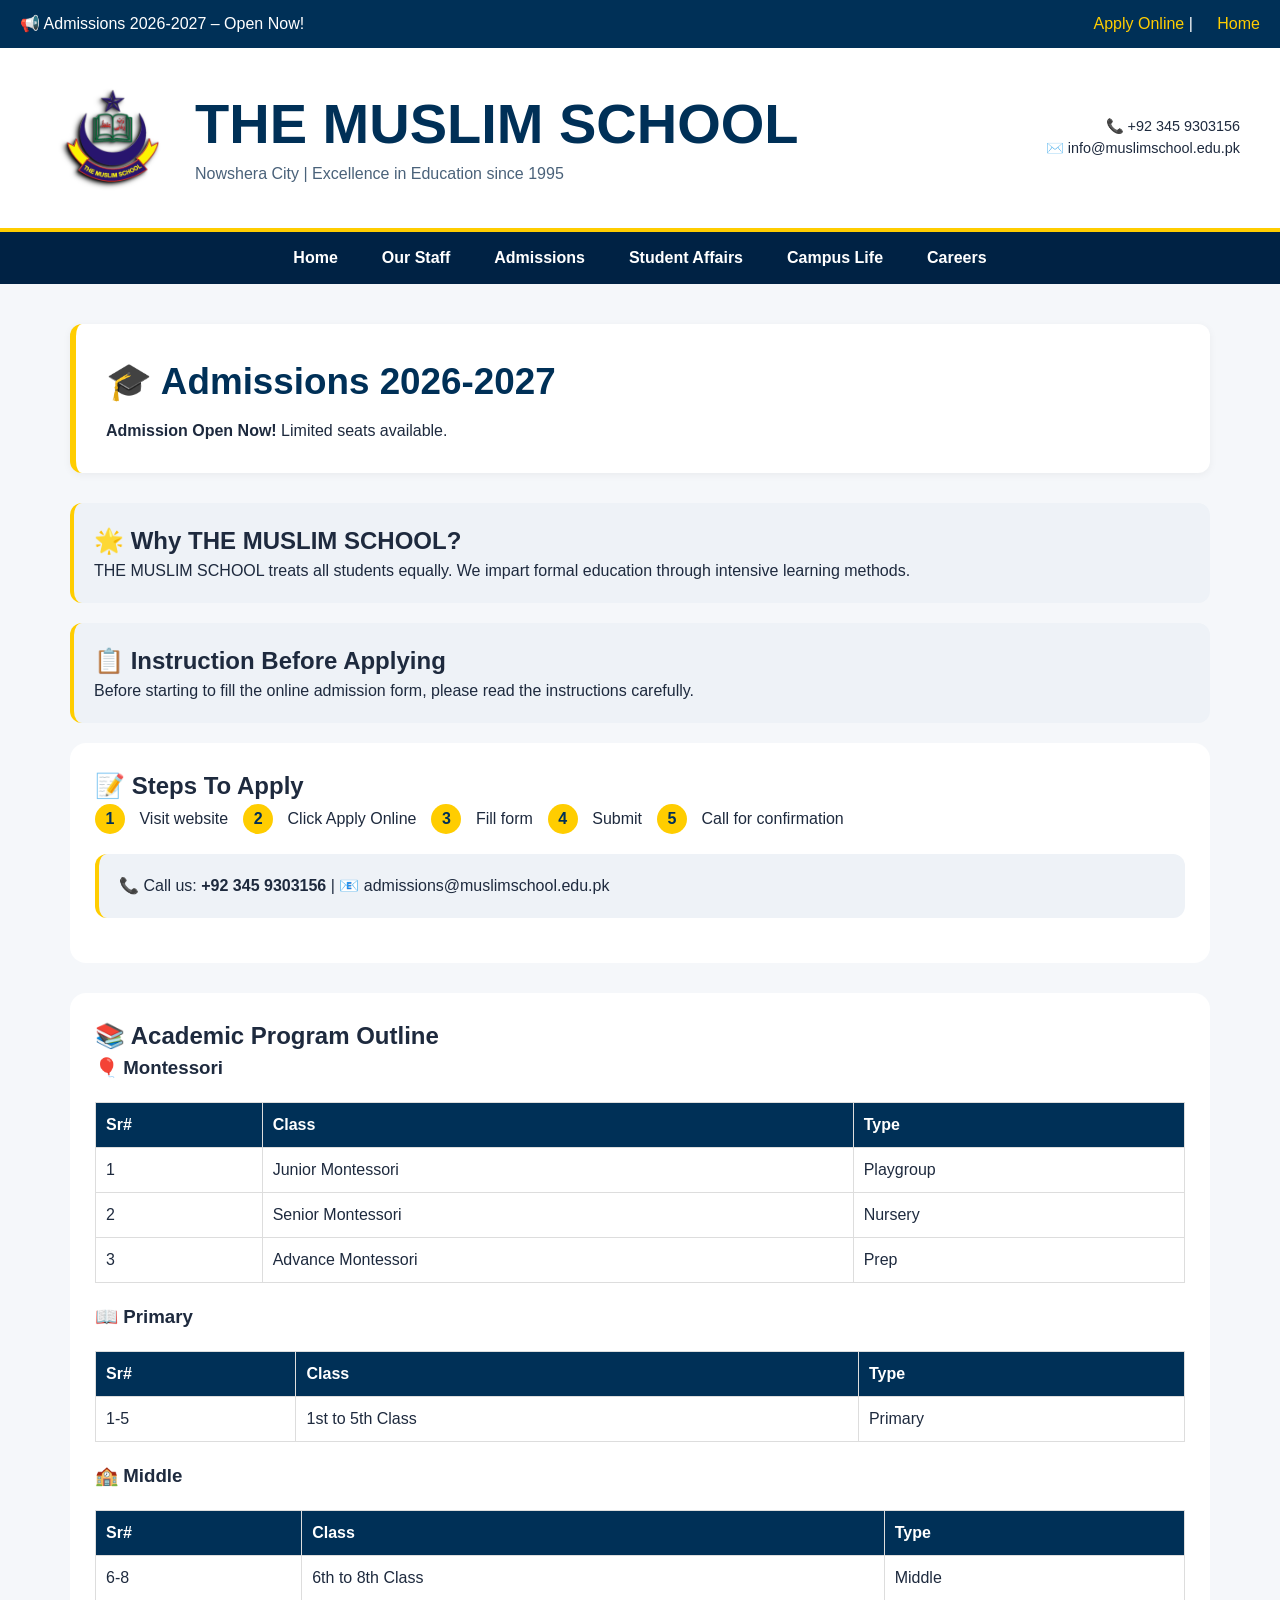
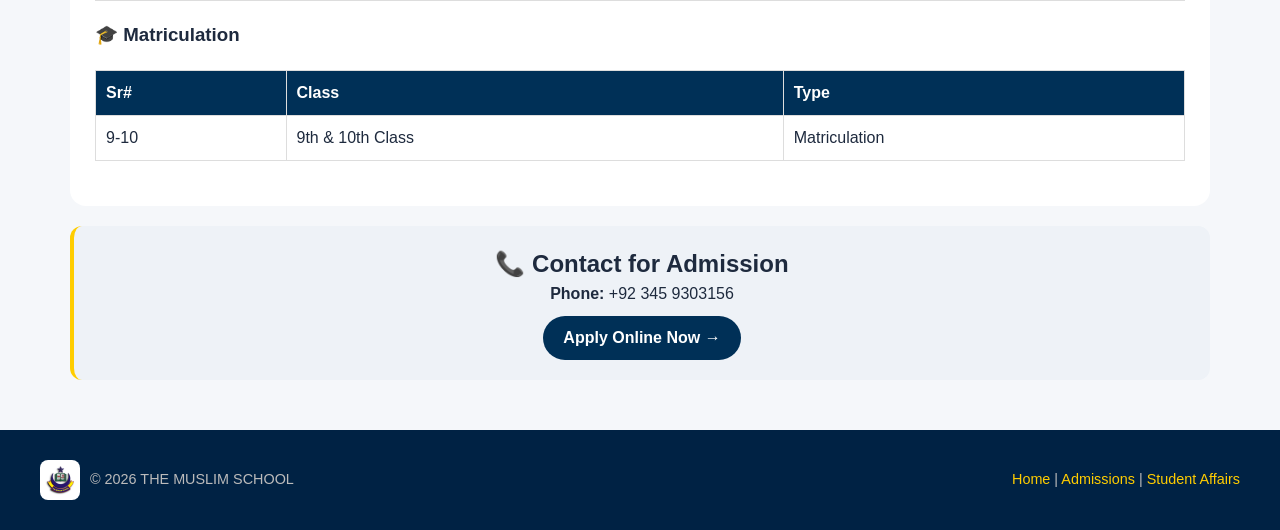
==== commit d83de3cb: "Update admissions.html" ====
--- a/admissions.html
+++ b/admissions.html
@@ -4,113 +4,34 @@
     <meta charset="UTF-8">
     <meta name="viewport" content="width=device-width, initial-scale=1.0">
     <title>Admissions 2026-2027 – THE MUSLIM SCHOOL</title>
-    <meta name="description" content="Admissions open at THE MUSLIM SCHOOL Nowshera City. Complete admission details, fee rules, uniform policy, and student affairs information.">
     <link rel="stylesheet" href="style.css">
     <style>
-        .info-box {
-            background: #eef2f7;
-            padding: 20px;
-            border-radius: 12px;
-            margin: 20px 0;
-            border-left: 4px solid #ffcd00;
-        }
-        .rule-list {
-            list-style: none;
-            padding-left: 0;
-        }
-        .rule-list li {
-            padding: 8px 0;
-            border-bottom: 1px solid #ddd;
-        }
-        .table-container {
-            overflow-x: auto;
-            margin: 20px 0;
-        }
-        table {
-            width: 100%;
-            border-collapse: collapse;
-            background: white;
-        }
-        th, td {
-            border: 1px solid #ddd;
-            padding: 10px;
-            text-align: left;
-        }
-        th {
-            background: #003057;
-            color: white;
-        }
-        .uniform-grid {
-            display: grid;
-            grid-template-columns: repeat(auto-fit, minmax(300px, 1fr));
-            gap: 20px;
-            margin: 20px 0;
-        }
-        .uniform-card {
-            background: white;
-            border-radius: 12px;
-            padding: 20px;
-            box-shadow: 0 2px 6px rgba(0,0,0,0.1);
-        }
-        .uniform-card h3 {
-            background: #003057;
-            color: white;
-            padding: 10px;
-            margin: -20px -20px 15px -20px;
-            border-radius: 12px 12px 0 0;
-        }
-        .step-number {
-            display: inline-block;
-            width: 30px;
-            height: 30px;
-            background: #ffcd00;
-            color: #003057;
-            border-radius: 50%;
-            text-align: center;
-            line-height: 30px;
-            font-weight: bold;
-            margin-right: 10px;
-        }
-        .section-divider {
-            background: #003057;
-            color: white;
-            padding: 15px 20px;
-            border-radius: 12px;
-            margin: 40px 0 25px 0;
-            text-align: center;
-        }
-        .section-divider h2 {
-            margin: 0;
-            font-size: 1.8rem;
-        }
-        .section-divider p {
-            margin: 5px 0 0;
-            opacity: 0.9;
-        }
+        .info-box { background: #eef2f7; padding: 20px; border-radius: 12px; margin: 20px 0; border-left: 4px solid #ffcd00; }
+        .rule-list { list-style: none; padding-left: 0; }
+        .rule-list li { padding: 8px 0; border-bottom: 1px solid #ddd; }
+        .table-container { overflow-x: auto; margin: 20px 0; }
+        table { width: 100%; border-collapse: collapse; background: white; }
+        th, td { border: 1px solid #ddd; padding: 10px; text-align: left; }
+        th { background: #003057; color: white; }
+        .step-number { display: inline-block; width: 30px; height: 30px; background: #ffcd00; color: #003057; border-radius: 50%; text-align: center; line-height: 30px; font-weight: bold; margin-right: 10px; }
     </style>
 </head>
 <body>
 
 <div class="top-bar">
     <span>📢 Admissions 2026-2027 – Open Now!</span>
-    <div>
-        <a href="apply.html">Apply Online</a>
-        <a href="index.html">Home</a>
-    </div>
+    <div><a href="apply.html">Apply Online</a> | <a href="index.html">Home</a></div>
 </div>
 
 <header class="main-header">
     <div class="logo">
-        <img src="Logo School.jpeg" alt="THE MUSLIM SCHOOL Logo" class="logo-img">
+        <img src="Logo School.jpeg" alt="Logo" class="logo-img">
         <div class="logo-text">
             <h1>THE MUSLIM SCHOOL</h1>
             <p>Nowshera City | Excellence in Education since 1995</p>
         </div>
     </div>
-    <div class="contact-info">
-        📞 +92 345 9303156<br>
-        ✉️ info@muslimschool.edu.pk
-    </div>
+    <div class="contact-info">📞 +92 345 9303156<br>✉️ info@muslimschool.edu.pk</div>
 </header>
 
 <nav>
@@ -118,251 +39,74 @@
         <li><a href="index.html">Home</a></li>
         <li><a href="study.html">Our Staff</a></li>
         <li><a href="admissions.html">Admissions</a></li>
+        <li><a href="student-affairs.html">Student Affairs</a></li>
         <li><a href="life.html">Campus Life</a></li>
         <li><a href="careers.html">Careers</a></li>
     </ul>
 </nav>
 
 <div class="container">
-    <!-- Hero Section -->
     <div class="page-title">
         <h1>🎓 Admissions 2026-2027</h1>
-        <p><strong>Admission Open Now!</strong> Limited seats available. Apply today to secure your child's future at THE MUSLIM SCHOOL.</p>
+        <p><strong>Admission Open Now!</strong> Limited seats available.</p>
     </div>
 
-    <!-- ============================================ -->
-    <!-- ========== PART 1: ADMISSIONS ============= -->
-    <!-- ============================================ -->
-    <div class="section-divider">
-        <h2>📋 ADMISSIONS SECTION</h2>
-        <p>Admission Process | Academic Programs | Fee Structure</p>
+    <div class="info-box">
+        <h2>🌟 Why THE MUSLIM SCHOOL?</h2>
+        <p>THE MUSLIM SCHOOL treats all students equally. We impart formal education through intensive learning methods.</p>
     </div>
 
-    <!-- Why Choose Us -->
     <div class="info-box">
-        <h2>🌟 Why THE MUSLIM SCHOOL?</h2>
-        <p>THE MUSLIM SCHOOL treats all students equally. We impart formal education through intensive learning methods. We believe every student is skillful and has unique qualities. Our teaching is based on identifying the nature of subjects and developing personal skills.</p>
-        <p style="margin-top: 10px;">We are striving to be the best with our qualified staff and modern teaching methods. The most prestigious, precious, and trusted name in the field of education.</p>
+        <h2>📋 Instruction Before Applying</h2>
+        <p>Before starting to fill the online admission form, please read the instructions carefully.</p>
     </div>
 
-    <!-- Instructions Before Applying -->
-    <div class="info-box">
-        <h2>📋 Instruction Before Applying</h2>
-        <p>Before starting to fill the online admission form, please read the following instructions carefully.</p>
+    <div style="background: white; padding: 25px; border-radius: 16px; margin-bottom: 30px;">
+        <h2>📝 Steps To Apply</h2>
+        <div style="display: flex; flex-wrap: wrap; gap: 15px;">
+            <div><span class="step-number">1</span> Visit website</div>
+            <div><span class="step-number">2</span> Click Apply Online</div>
+            <div><span class="step-number">3</span> Fill form</div>
+            <div><span class="step-number">4</span> Submit</div>
+            <div><span class="step-number">5</span> Call for confirmation</div>
+        </div>
+        <div class="info-box"><p>📞 Call us: <strong>+92 345 9303156</strong> | 📧 admissions@muslimschool.edu.pk</p></div>
     </div>
 
-    <!-- Steps To Apply -->
-    <div style="background: white; padding: 25px; border-radius: 16px; margin-bottom: 30px;">
-        <h2>📝 Steps To Apply</h2>
-        <div style="display: flex; flex-wrap: wrap; gap: 15px; margin-top: 20px;">
-            <div style="flex: 1; min-width: 180px;"><span class="step-number">1</span> Visit website & click Admissions</div>
-            <div style="flex: 1; min-width: 180px;"><span class="step-number">2</span> Click on Apply Online Form</div>
-            <div style="flex: 1; min-width: 180px;"><span class="step-number">3</span> Fill the form carefully</div>
-            <div style="flex: 1; min-width: 180px;"><span class="step-number">4</span> Click Submit button</div>
-            <div style="flex: 1; min-width: 180px;"><span class="step-number">5</span> Call us for confirmation</div>
-        </div>
-        <div class="info-box" style="margin-top: 20px;">
-            <p>📞 After submitting online admission form, call us at: <strong>+92 345 9303156</strong> or <strong>+92 3239181551</strong></p>
-            <p>📧 For any query: <strong>admissions@muslimschool.edu.pk</strong></p>
-        </div>
+    <div style="background: white; padding: 25px; border-radius: 16px;">
+        <h2>📚 Academic Program Outline</h2>
+        <h3>🎈 Montessori</h3>
+        <div class="table-container"><table><th>Sr#</th><th>Class</th><th>Type</th></tr>
+            <tr><td>1</td><td>Junior Montessori</td><td>Playgroup</td></tr>
+            <tr><td>2</td><td>Senior Montessori</td><td>Nursery</td></tr>
+            <tr><td>3</td><td>Advance Montessori</td><td>Prep</td></tr>
+        </table></div>
+        <h3>📖 Primary</h3>
+        <div class="table-container"><table><th>Sr#</th><th>Class</th><th>Type</th></tr>
+            <tr><td>1-5</td><td>1st to 5th Class</td><td>Primary</td></tr>
+        </table></div>
+        <h3>🏫 Middle</h3>
+        <div class="table-container"><table><th>Sr#</th><th>Class</th><th>Type</th></tr>
+            <tr><td>6-8</td><td>6th to 8th Class</td><td>Middle</td></tr>
+        </table></div>
+        <h3>🎓 Matriculation</h3>
+        <div class="table-container"><table><th>Sr#</th><th>Class</th><th>Type</th></tr>
+            <tr><td>9-10</td><td>9th & 10th Class</td><td>Matriculation</td></tr>
+        </table></div>
     </div>
 
-    <!-- Academic Program Outline -->
-    <div style="background: white; padding: 25px; border-radius: 16px; margin-bottom: 30px;">
-        <h2>📚 Academic Program Outline</h2>
-        
-        <h3>🎈 Montessori</h3>
-        <div class="table-container">
-            <table>
-                <tr><th>Sr#</th><th>Class/Program</th><th>Type</th></tr>
-                <tr><td>1</td><td>Junior Montessori</td><td>Playgroup</td></tr>
-                <tr><td>2</td><td>Senior Montessori</td><td>Nursery</td></tr>
-                <tr><td>3</td><td>Advance Montessori</td><td>Prep</td></tr>
-            </table>
-        </div>
-
-        <h3>📖 Primary Years</h3>
-        <div class="table-container">
-            <table><th>Sr#</th><th>Class/Program</th><th>Type</th></tr>
-                <tr><td>1</td><td>1st Class</td><td>Primary</td></tr>
-                <tr><td>2</td><td>2nd Class</td><td>Primary</td></tr>
-                <tr><td>3</td><td>3rd Class</td><td>Primary</td></tr>
-                <tr><td>4</td><td>4th Class</td><td>Primary</td></tr>
-                <tr><td>5</td><td>5th Class</td><td>Primary</td></tr>
-            </table>
-        </div>
-
-        <h3>🏫 Middle Years</h3>
-        <div class="table-container">
-            <table><th>Sr#</th><th>Class/Program</th><th>Type</th></tr>
-                <tr><td>1</td><td>6th Class</td><td>Middle</td></tr>
-                <tr><td>2</td><td>7th Class</td><td>Middle</td></tr>
-                <tr><td>3</td><td>8th Class</td><td>Middle</td></tr>
-            </table>
-        </div>
-
-        <h3>🎓 Matriculation</h3>
-        <div class="table-container">
-            <table><th>Sr#</th><th>Class/Program</th><th>Type</th></tr>
-                <tr><td>1</td><td>9th Class</td><td>Matriculation</td></tr>
-                <tr><td>2</td><td>10th Class</td><td>Matriculation</td></tr>
-            </table>
-        </div>
-    </div>
-
-    <!-- Fee Rules -->
-    <div style="background: white; padding: 25px; border-radius: 16px; margin-bottom: 30px;">
-        <h2>💰 Fee Rules</h2>
-        <ul class="rule-list">
-            <li>1. Fee must be paid before the 5th of each month, otherwise late fine of Rs. 50/- per day will be charged.</li>
-            <li>2. Transfer certificate will NOT be issued until all outstanding dues are cleared.</li>
-            <li>3. No student is allowed to sit for any examination unless outstanding dues are fully paid.</li>
-            <li>4. Fee, once paid, including that paid in advance, is NOT refundable.</li>
-            <li>5. Additional amount of Rs. 300/- is charged for Computer Science as a subject.</li>
-        </ul>
-    </div>
-
-    <!-- Late Fee -->
-    <div style="background: white; padding: 25px; border-radius: 16px; margin-bottom: 30px;">
-        <h2>⏰ Late Fee Policy</h2>
-        <p>Students who fail to pay their fee on time are fined as follows:</p>
-        <ul class="rule-list">
-            <li>a. Fee must be paid by the 10th of every month, after which late fine of Rs. 50/- per day will be charged till 15th.</li>
-            <li>b. After 15th, student's name will be struck off from the school rolls.</li>
-        </ul>
-    </div>
-
-    <!-- ============================================ -->
-    <!-- ========== PART 2: STUDENT AFFAIRS ========= -->
-    <!-- ============================================ -->
-    <div class="section-divider">
-        <h2>📚 STUDENT AFFAIRS SECTION</h2>
-        <p>Attendance | Results | PTM | Discipline | Withdrawal Rules | Uniform</p>
-    </div>
-
-    <!-- Attendance Rules -->
-    <div style="background: white; padding: 25px; border-radius: 16px; margin-bottom: 30px;">
-        <h2>📋 Attendance Rules</h2>
-        <p>100% attendance is essential for character building and excellence in academics.</p>
-        <ul class="rule-list">
-            <li>1. Attendance recorded twice daily (after morning assembly and after tea break).</li>
-            <li>2. Latecomers will be sent back home.</li>
-            <li>3. Leave must be applied in writing, signed by parent/guardian.</li>
-            <li>4. Medical leave requires doctor's prescription and certificate.</li>
-            <li>5. Absence for 3 consecutive days without valid reason = name struck off.</li>
-            <li>6. Fine for absence without leave: Rs. 100/- to Rs. 2000/- per day.</li>
-        </ul>
-    </div>
-
-    <!-- Results & Promotion Policy -->
-    <div style="background: white; padding: 25px; border-radius: 16px; margin-bottom: 30px;">
-        <h2>📊 Results & Promotion Policy</h2>
-        <ul class="rule-list">
-            <li>• Pass mark in all internal examinations: 50%</li>
-            <li>• For promotion to next class: Must pass all subjects</li>
-            <li>• For Board classes (9th, 10th): Minimum 70% marks required in Send-up exams</li>
-            <li>• Result cards are issued after every examination</li>
-            <li>• Principal's decision on examination admissions is final</li>
-        </ul>
-    </div>
-
-    <!-- Parent Teacher Meeting (PTM) -->
-    <div style="background: white; padding: 25px; border-radius: 16px; margin-bottom: 30px;">
-        <h2>👪 Parent Teacher Meeting (PTM)</h2>
-        <ul class="rule-list">
-            <li>• PTM is held after every monthly test and terminal examination.</li>
-            <li>• Parents are required to attend PTM regularly to discuss their child's progress.</li>
-            <li>• In case of absence without prior intimation, fine of Rs. 500/- will be charged.</li>
-            <li>• PTM schedule is announced on the school notice board and website.</li>
-        </ul>
-    </div>
-
-    <!-- General & Disciplinary Rules -->
-    <div style="background: white; padding: 25px; border-radius: 16px; margin-bottom: 30px;">
-        <h2>⚖️ General & Disciplinary Rules</h2>
-        <p>The following offenses make a student liable for disciplinary action:</p>
-        <ul class="rule-list">
-            <li>• Disobedience or disrespect towards staff members</li>
-            <li>• Using unfair means in examinations</li>
-            <li>• Use of abusive language or indecent behavior</li>
-            <li>• Theft or willful damage to school property</li>
-            <li>• Possession of mobile phones, weapons, or narcotics</li>
-            <li>• Physical violence or attempt thereof</li>
-            <li>• Habitual absenteeism</li>
-        </ul>
-        <div class="info-box">
-            <p><strong>Note:</strong> The Principal's decision in all academic/disciplinary matters will be final and binding.</p>
-        </div>
-    </div>
-
-    <!-- Withdrawal / Discharge Rules -->
-    <div style="background: white; padding: 25px; border-radius: 16px; margin-bottom: 30px;">
-        <h2>🚪 Withdrawal / Discharge Rules</h2>
-        <ul class="rule-list">
-            <li>• A written request for withdrawal must reach the office 1 month in advance.</li>
-            <li>• School Leaving Certificate will be issued only after all dues are cleared.</li>
-            <li>• Fee is not refundable in case of withdrawal mid-term.</li>
-            <li>• Students with repeated academic failure may be asked to leave.</li>
-            <li>• Serious disciplinary violations may lead to immediate expulsion.</li>
-        </ul>
-    </div>
-
-    <!-- Uniform Details -->
-    <div style="background: white; padding: 25px; border-radius: 16px; margin-bottom: 30px;">
-        <h2>👔 School Uniform</h2>
-        <p><strong>THE MUSLIM SCHOOL Uniform Code:</strong></p>
-        
-        <div class="uniform-grid">
-            <div class="uniform-card">
-                <h3>Boys (Summer)</h3>
-                <ul>
-                    <li>White Shirt (Half sleeve)</li>
-                    <li>Black Pants</li>
-                    <li>Black Shoes</li>
-                    <li>School Badge on pocket</li>
-                </ul>
-            </div>
-            <div class="uniform-card">
-                <h3>Boys (Winter)</h3>
-                <ul>
-                    <li>White Shirt (Full sleeve)</li>
-                    <li>Black Pants</li>
-                    <li>Dark Green Tie</li>
-                    <li>Black Shoes</li>
-                    <li>School Badge on pocket</li>
-                    <li>Green Sweater/Blazer</li>
-                </ul>
-            </div>
-        </div>
-        
-        <div class="info-box" style="margin-top: 15px;">
-            <p><strong>📌 Important:</strong> Every student must carry Student Identity Card at all times. Fine of Rs. 50/- per day if found without ID card.</p>
-        </div>
-    </div>
-
-    <!-- Contact for Queries -->
     <div class="info-box" style="text-align: center;">
-        <h2>📞 Contact Us for Admission Queries</h2>
-        <p><strong>Phone:</strong> +92 345 9303156 | +92 3239181551</p>
-        <p><strong>Email:</strong> admissions@muslimschool.edu.pk</p>
-        <a href="apply.html" class="btn" style="margin-top: 10px;">Apply Online Now →</a>
+        <h2>📞 Contact for Admission</h2>
+        <p><strong>Phone:</strong> +92 345 9303156</p>
+        <a href="apply.html" class="btn">Apply Online Now →</a>
     </div>
 </div>
 
 <footer>
     <div class="footer-content">
-        <div class="footer-logo">
-            <img src="Logo School.jpeg" alt="Logo" class="footer-logo-img">
-            <span>© 2026 THE MUSLIM SCHOOL, Nowshera City</span>
-        </div>
-        <div class="footer-links">
-            <a href="index.html">Home</a> | 
-            <a href="admissions.html">Admissions</a> | 
-            <a href="careers.html">Careers</a> | 
-            <a href="#">Contact</a>
-        </div>
+        <div class="footer-logo"><img src="Logo School.jpeg" alt="Logo" class="footer-logo-img"><span>© 2026 THE MUSLIM SCHOOL</span></div>
+        <div><a href="index.html">Home</a> | <a href="admissions.html">Admissions</a> | <a href="student-affairs.html">Student Affairs</a></div>
     </div>
-    <p style="margin-top: 15px;">📍 Main Campus: Near DHQ Hospital, Nowshera City, KPK</p>
 </footer>
 
 </body>
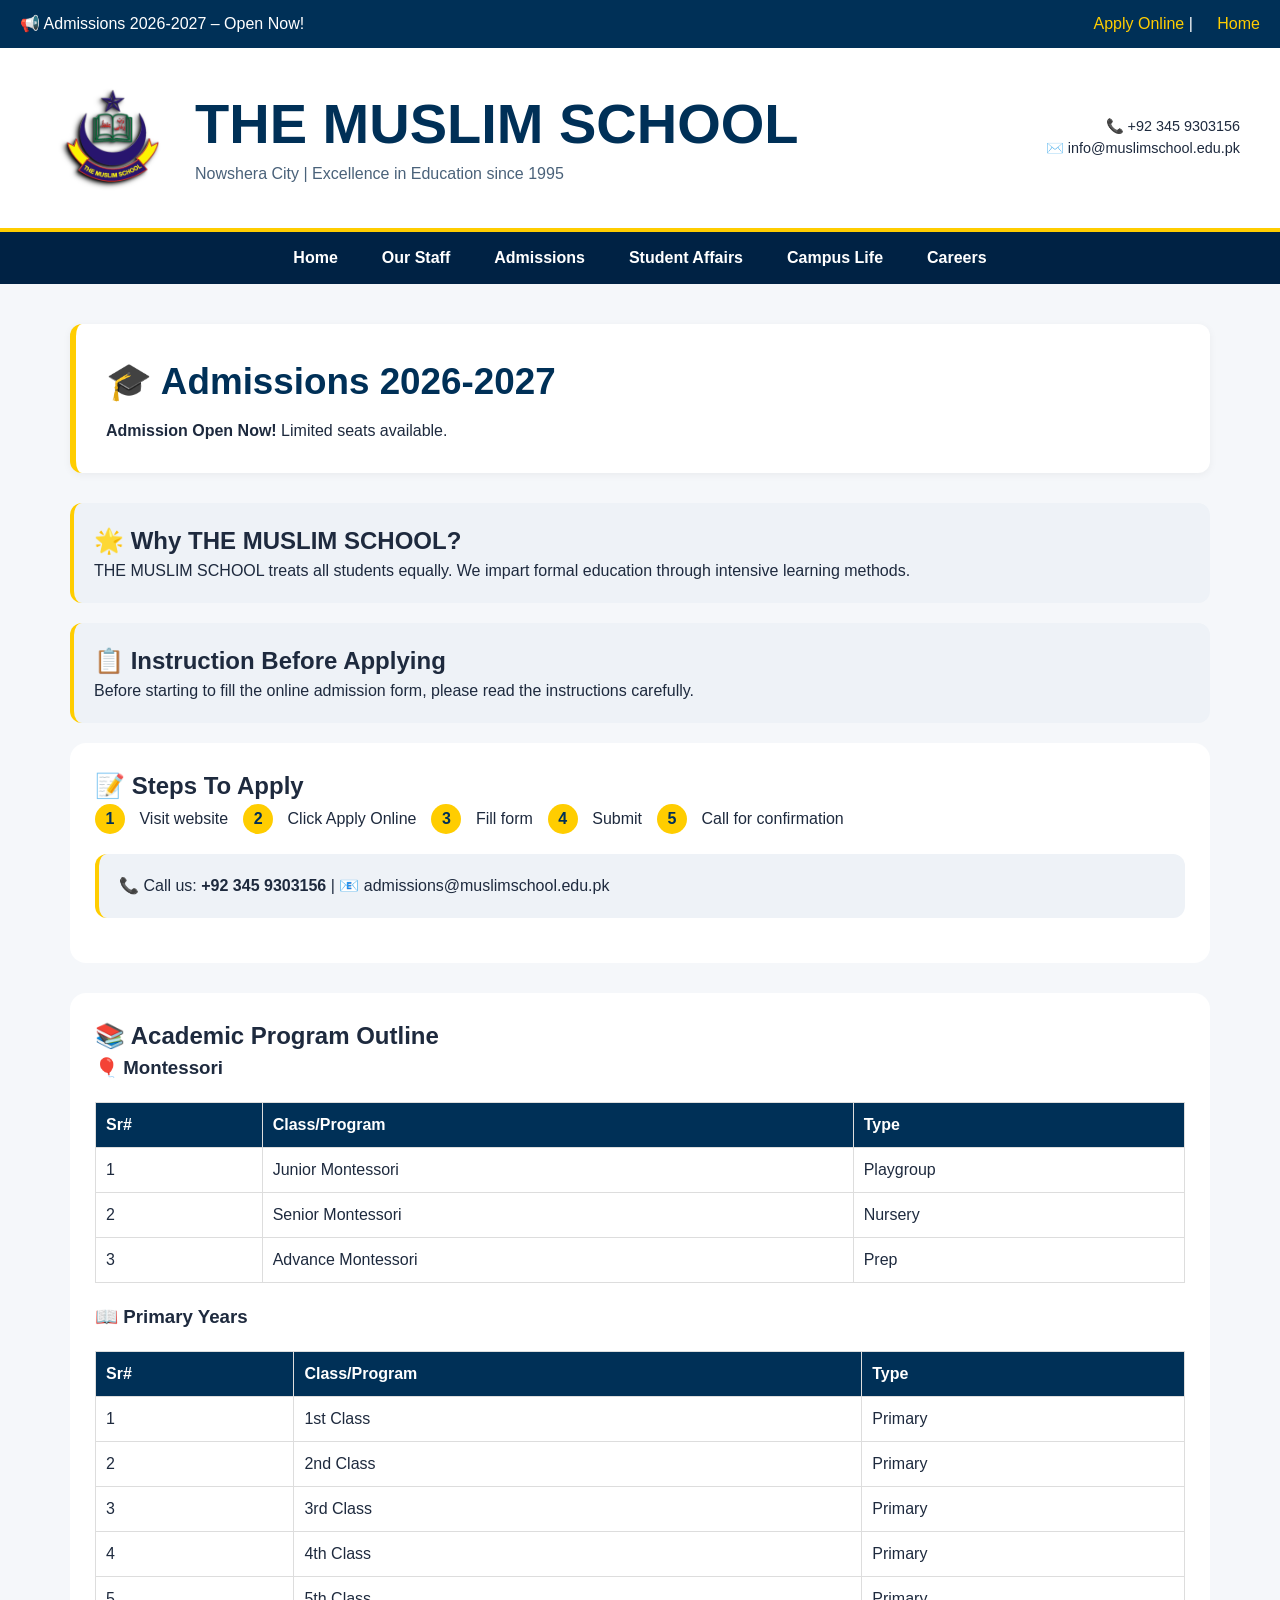
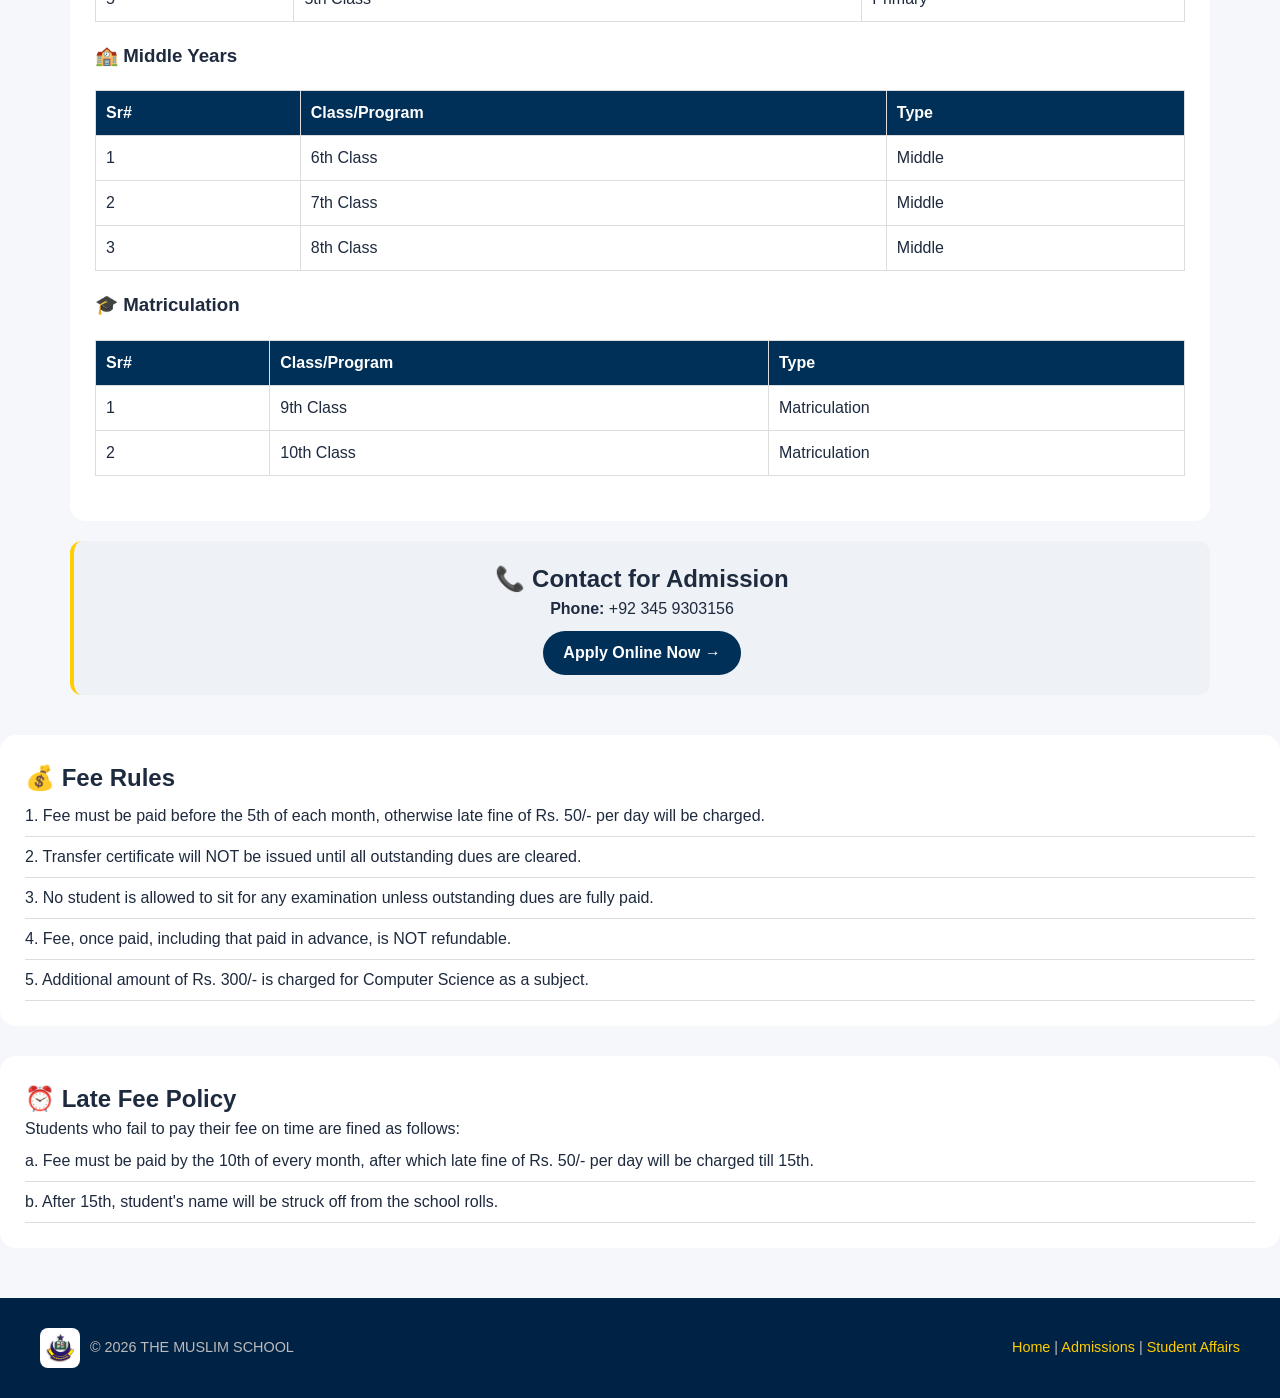
==== commit f6a90541: "Update admissions.html" ====
--- a/admissions.html
+++ b/admissions.html
@@ -74,25 +74,45 @@
     </div>
 
     <div style="background: white; padding: 25px; border-radius: 16px;">
-        <h2>📚 Academic Program Outline</h2>
+       <h2>📚 Academic Program Outline</h2>
+        
         <h3>🎈 Montessori</h3>
-        <div class="table-container"><table><th>Sr#</th><th>Class</th><th>Type</th></tr>
-            <tr><td>1</td><td>Junior Montessori</td><td>Playgroup</td></tr>
-            <tr><td>2</td><td>Senior Montessori</td><td>Nursery</td></tr>
-            <tr><td>3</td><td>Advance Montessori</td><td>Prep</td></tr>
-        </table></div>
-        <h3>📖 Primary</h3>
-        <div class="table-container"><table><th>Sr#</th><th>Class</th><th>Type</th></tr>
-            <tr><td>1-5</td><td>1st to 5th Class</td><td>Primary</td></tr>
-        </table></div>
-        <h3>🏫 Middle</h3>
-        <div class="table-container"><table><th>Sr#</th><th>Class</th><th>Type</th></tr>
-            <tr><td>6-8</td><td>6th to 8th Class</td><td>Middle</td></tr>
-        </table></div>
+        <div class="table-container">
+            <table>
+                <tr><th>Sr#</th><th>Class/Program</th><th>Type</th></tr>
+                <tr><td>1</td><td>Junior Montessori</td><td>Playgroup</td></tr>
+                <tr><td>2</td><td>Senior Montessori</td><td>Nursery</td></tr>
+                <tr><td>3</td><td>Advance Montessori</td><td>Prep</td></tr>
+            </table>
+        </div>
+
+        <h3>📖 Primary Years</h3>
+        <div class="table-container">
+            <table><th>Sr#</th><th>Class/Program</th><th>Type</th></tr>
+                <tr><td>1</td><td>1st Class</td><td>Primary</td></tr>
+                <tr><td>2</td><td>2nd Class</td><td>Primary</td></tr>
+                <tr><td>3</td><td>3rd Class</td><td>Primary</td></tr>
+                <tr><td>4</td><td>4th Class</td><td>Primary</td></tr>
+                <tr><td>5</td><td>5th Class</td><td>Primary</td></tr>
+            </table>
+        </div>
+
+        <h3>🏫 Middle Years</h3>
+        <div class="table-container">
+            <table><th>Sr#</th><th>Class/Program</th><th>Type</th></tr>
+                <tr><td>1</td><td>6th Class</td><td>Middle</td></tr>
+                <tr><td>2</td><td>7th Class</td><td>Middle</td></tr>
+                <tr><td>3</td><td>8th Class</td><td>Middle</td></tr>
+            </table>
+        </div>
+
         <h3>🎓 Matriculation</h3>
-        <div class="table-container"><table><th>Sr#</th><th>Class</th><th>Type</th></tr>
-            <tr><td>9-10</td><td>9th & 10th Class</td><td>Matriculation</td></tr>
-        </table></div>
+        <div class="table-container">
+            <table><th>Sr#</th><th>Class/Program</th><th>Type</th></tr>
+                <tr><td>1</td><td>9th Class</td><td>Matriculation</td></tr>
+                <tr><td>2</td><td>10th Class</td><td>Matriculation</td></tr>
+            </table>
+        </div>
     </div>
 
     <div class="info-box" style="text-align: center;">
@@ -101,6 +121,28 @@
         <a href="apply.html" class="btn">Apply Online Now →</a>
     </div>
 </div>
+     <!-- Fee Rules -->
+    <div style="background: white; padding: 25px; border-radius: 16px; margin-bottom: 30px;">
+        <h2>💰 Fee Rules</h2>
+        <ul class="rule-list">
+            <li>1. Fee must be paid before the 5th of each month, otherwise late fine of Rs. 50/- per day will be charged.</li>
+            <li>2. Transfer certificate will NOT be issued until all outstanding dues are cleared.</li>
+            <li>3. No student is allowed to sit for any examination unless outstanding dues are fully paid.</li>
+            <li>4. Fee, once paid, including that paid in advance, is NOT refundable.</li>
+            <li>5. Additional amount of Rs. 300/- is charged for Computer Science as a subject.</li>
+        </ul>
+    </div>
+
+    <!-- Late Fee -->
+    <div style="background: white; padding: 25px; border-radius: 16px; margin-bottom: 30px;">
+        <h2>⏰ Late Fee Policy</h2>
+        <p>Students who fail to pay their fee on time are fined as follows:</p>
+        <ul class="rule-list">
+            <li>a. Fee must be paid by the 10th of every month, after which late fine of Rs. 50/- per day will be charged till 15th.</li>
+            <li>b. After 15th, student's name will be struck off from the school rolls.</li>
+        </ul>
+    </div>
+
 
 <footer>
     <div class="footer-content">
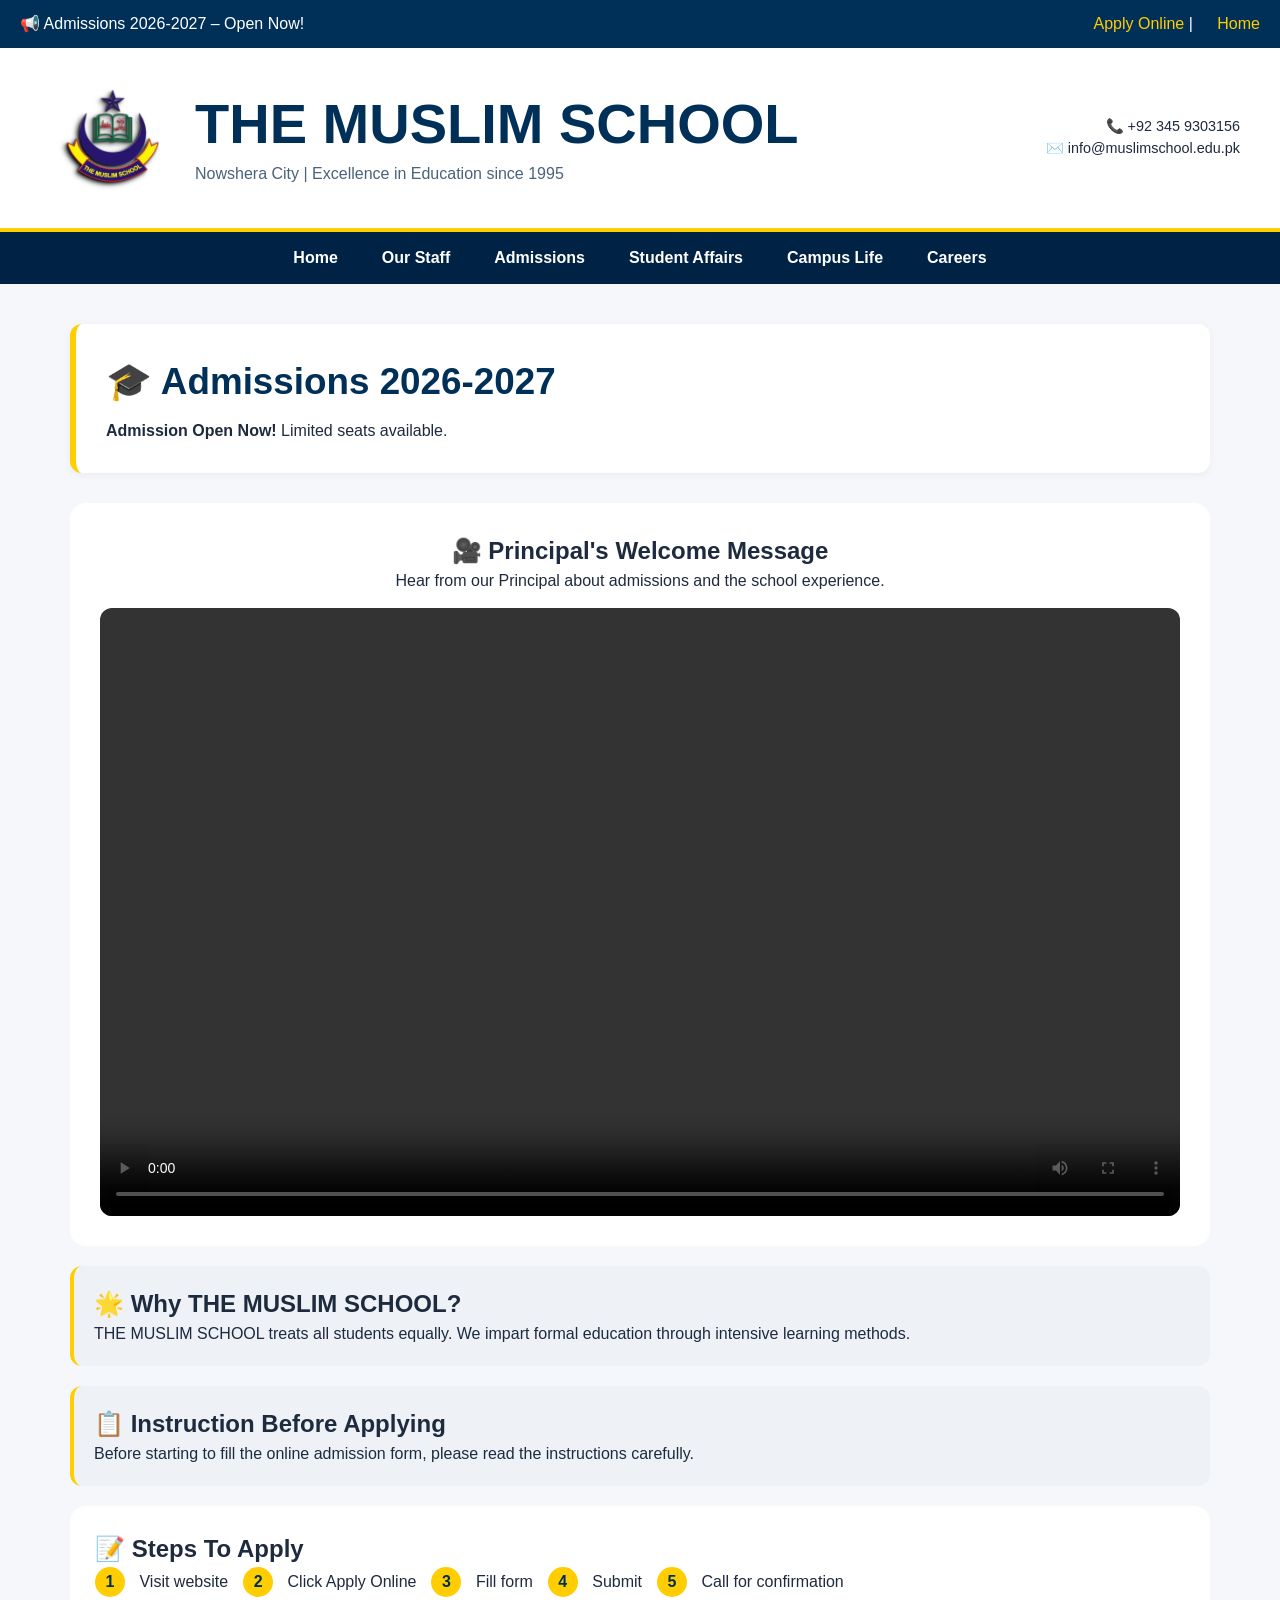
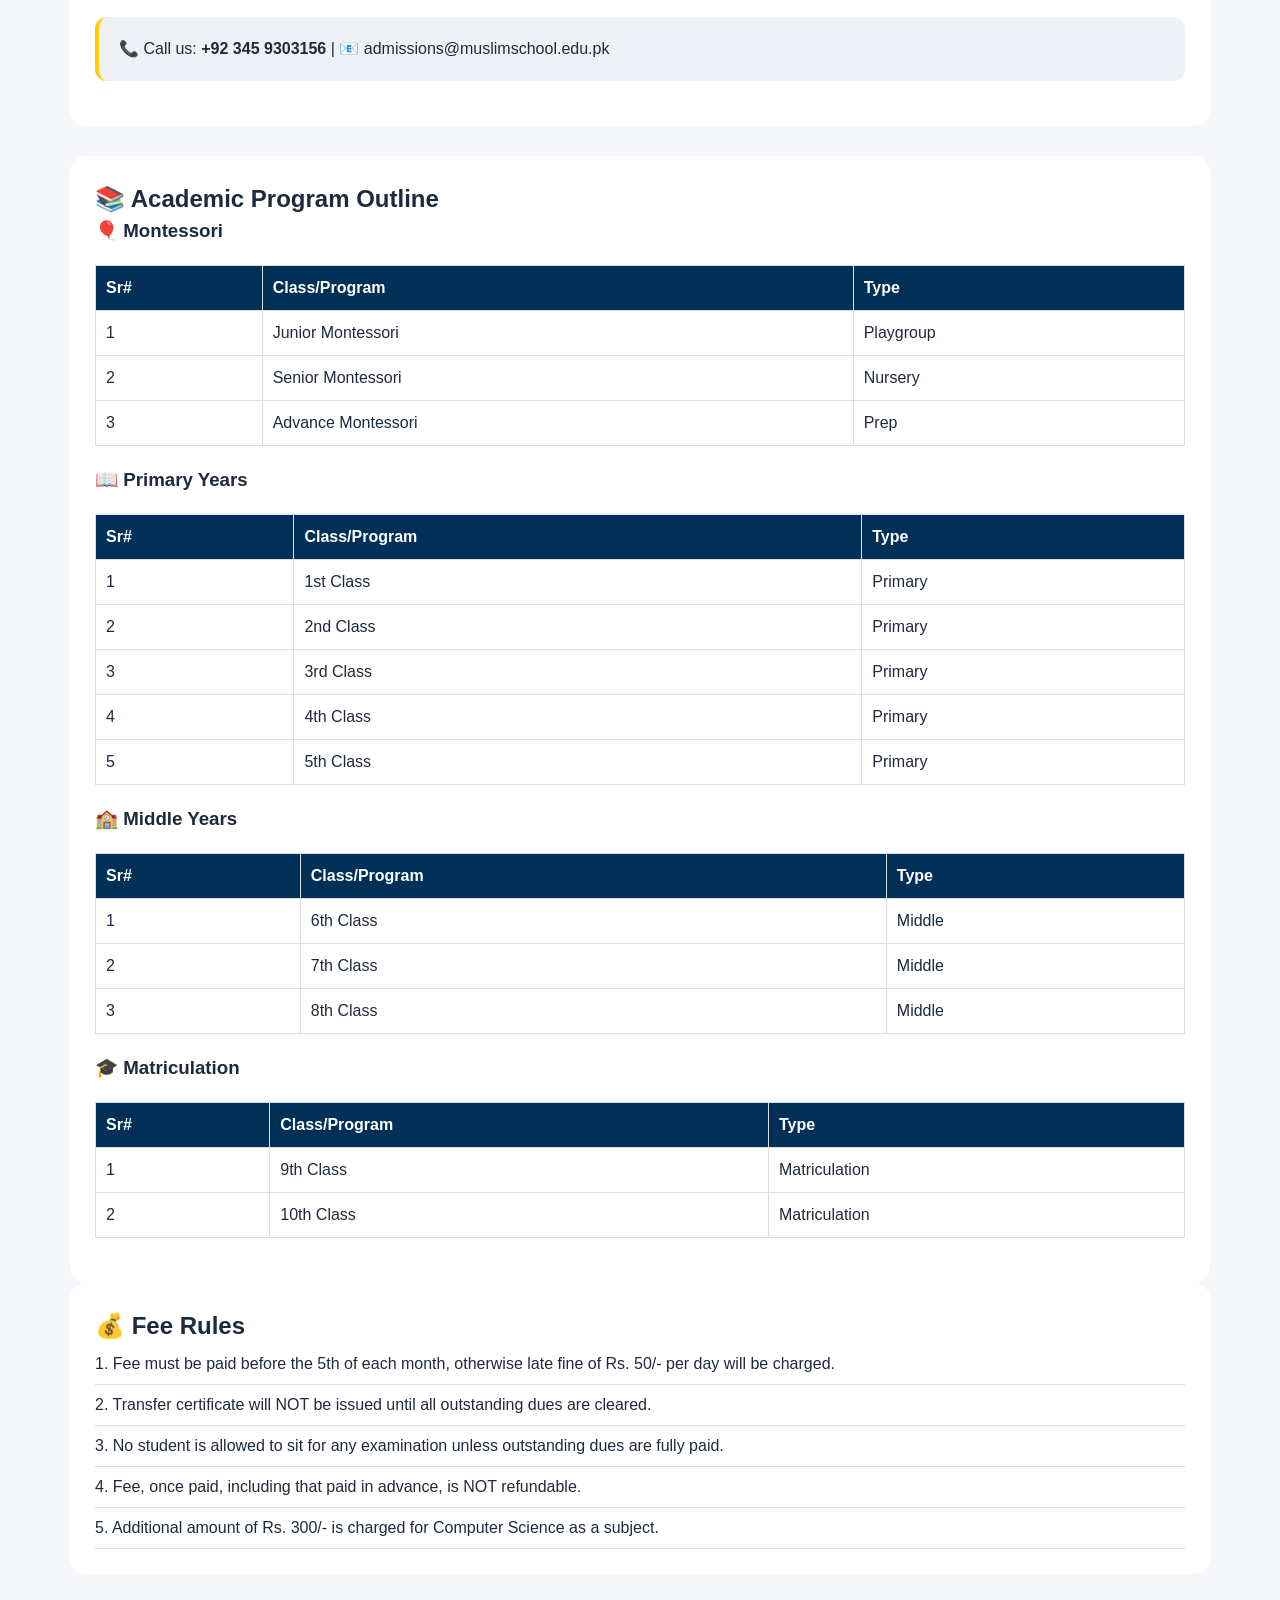
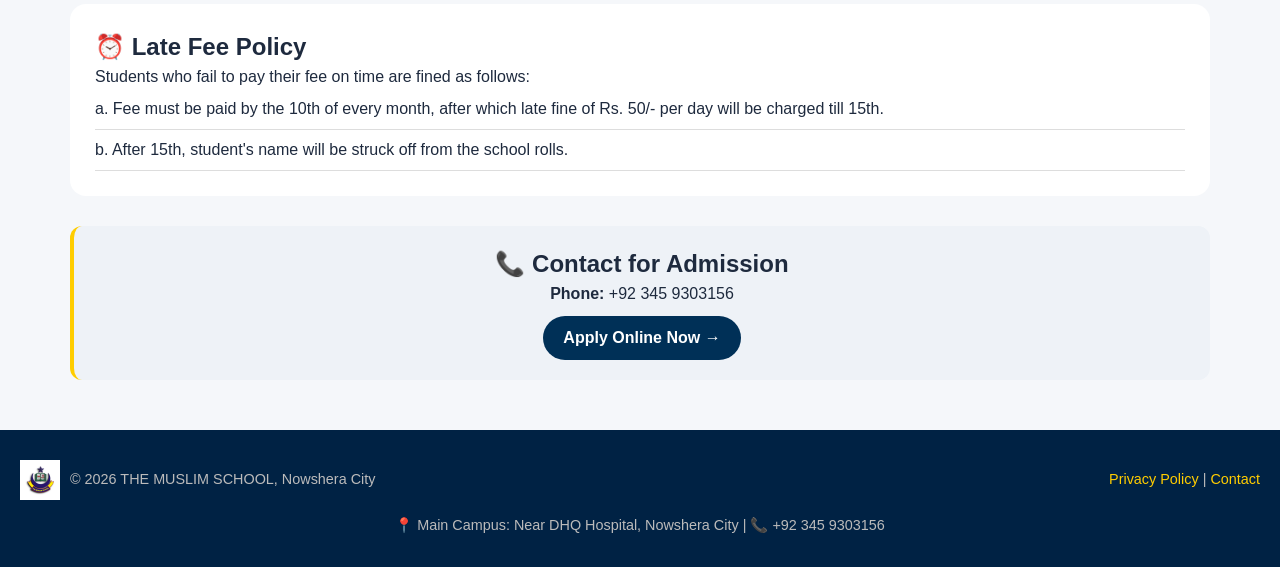
==== commit 36e5e456: "Update admissions.html" ====
--- a/admissions.html
+++ b/admissions.html
@@ -49,6 +49,18 @@
     <div class="page-title">
         <h1>🎓 Admissions 2026-2027</h1>
         <p><strong>Admission Open Now!</strong> Limited seats available.</p>
+    </div>
+
+    <!-- 🎬 PRINCIPAL'S WELCOME VIDEO -->
+    <div style="background: white; padding: 30px; border-radius: 16px; margin: 20px 0; text-align: center;">
+        <h2>🎥 Principal's Welcome Message</h2>
+        <p>Hear from our Principal about admissions and the school experience.</p>
+        <div style="position: relative; padding-bottom: 56.25%; height: 0; overflow: hidden; max-width: 100%; margin-top: 15px; border-radius: 12px;">
+            <video style="position: absolute; top: 0; left: 0; width: 100%; height: 100%;" controls>
+                <source src="principal-message.mp4" type="video/mp4">
+                Your browser does not support the video tag.
+            </video>
+        </div>
     </div>
 
     <div class="info-box">
@@ -115,13 +127,6 @@
         </div>
     </div>
 
-    <div class="info-box" style="text-align: center;">
-        <h2>📞 Contact for Admission</h2>
-        <p><strong>Phone:</strong> +92 345 9303156</p>
-        <a href="apply.html" class="btn">Apply Online Now →</a>
-    </div>
-</div>
-     <!-- Fee Rules -->
     <div style="background: white; padding: 25px; border-radius: 16px; margin-bottom: 30px;">
         <h2>💰 Fee Rules</h2>
         <ul class="rule-list">
@@ -133,7 +138,6 @@
         </ul>
     </div>
 
-    <!-- Late Fee -->
     <div style="background: white; padding: 25px; border-radius: 16px; margin-bottom: 30px;">
         <h2>⏰ Late Fee Policy</h2>
         <p>Students who fail to pay their fee on time are fined as follows:</p>
@@ -143,12 +147,24 @@
         </ul>
     </div>
 
+    <div class="info-box" style="text-align: center;">
+        <h2>📞 Contact for Admission</h2>
+        <p><strong>Phone:</strong> +92 345 9303156</p>
+        <a href="apply.html" class="btn">Apply Online Now →</a>
+    </div>
+</div>
 
 <footer>
-    <div class="footer-content">
-        <div class="footer-logo"><img src="Logo School.jpeg" alt="Logo" class="footer-logo-img"><span>© 2026 THE MUSLIM SCHOOL</span></div>
-        <div><a href="index.html">Home</a> | <a href="admissions.html">Admissions</a> | <a href="student-affairs.html">Student Affairs</a></div>
+    <div style="display: flex; justify-content: space-between; align-items: center; flex-wrap: wrap; gap: 20px;">
+        <div style="display: flex; align-items: center; gap: 10px;">
+            <img src="Logo School.jpeg" alt="Logo" style="height: 40px; width: auto;">
+            <span>© 2026 THE MUSLIM SCHOOL, Nowshera City</span>
+        </div>
+        <div>
+            <a href="#">Privacy Policy</a> | <a href="#">Contact</a>
+        </div>
     </div>
+    <p style="margin-top: 15px;">📍 Main Campus: Near DHQ Hospital, Nowshera City | 📞 +92 345 9303156</p>
 </footer>
 
 </body>
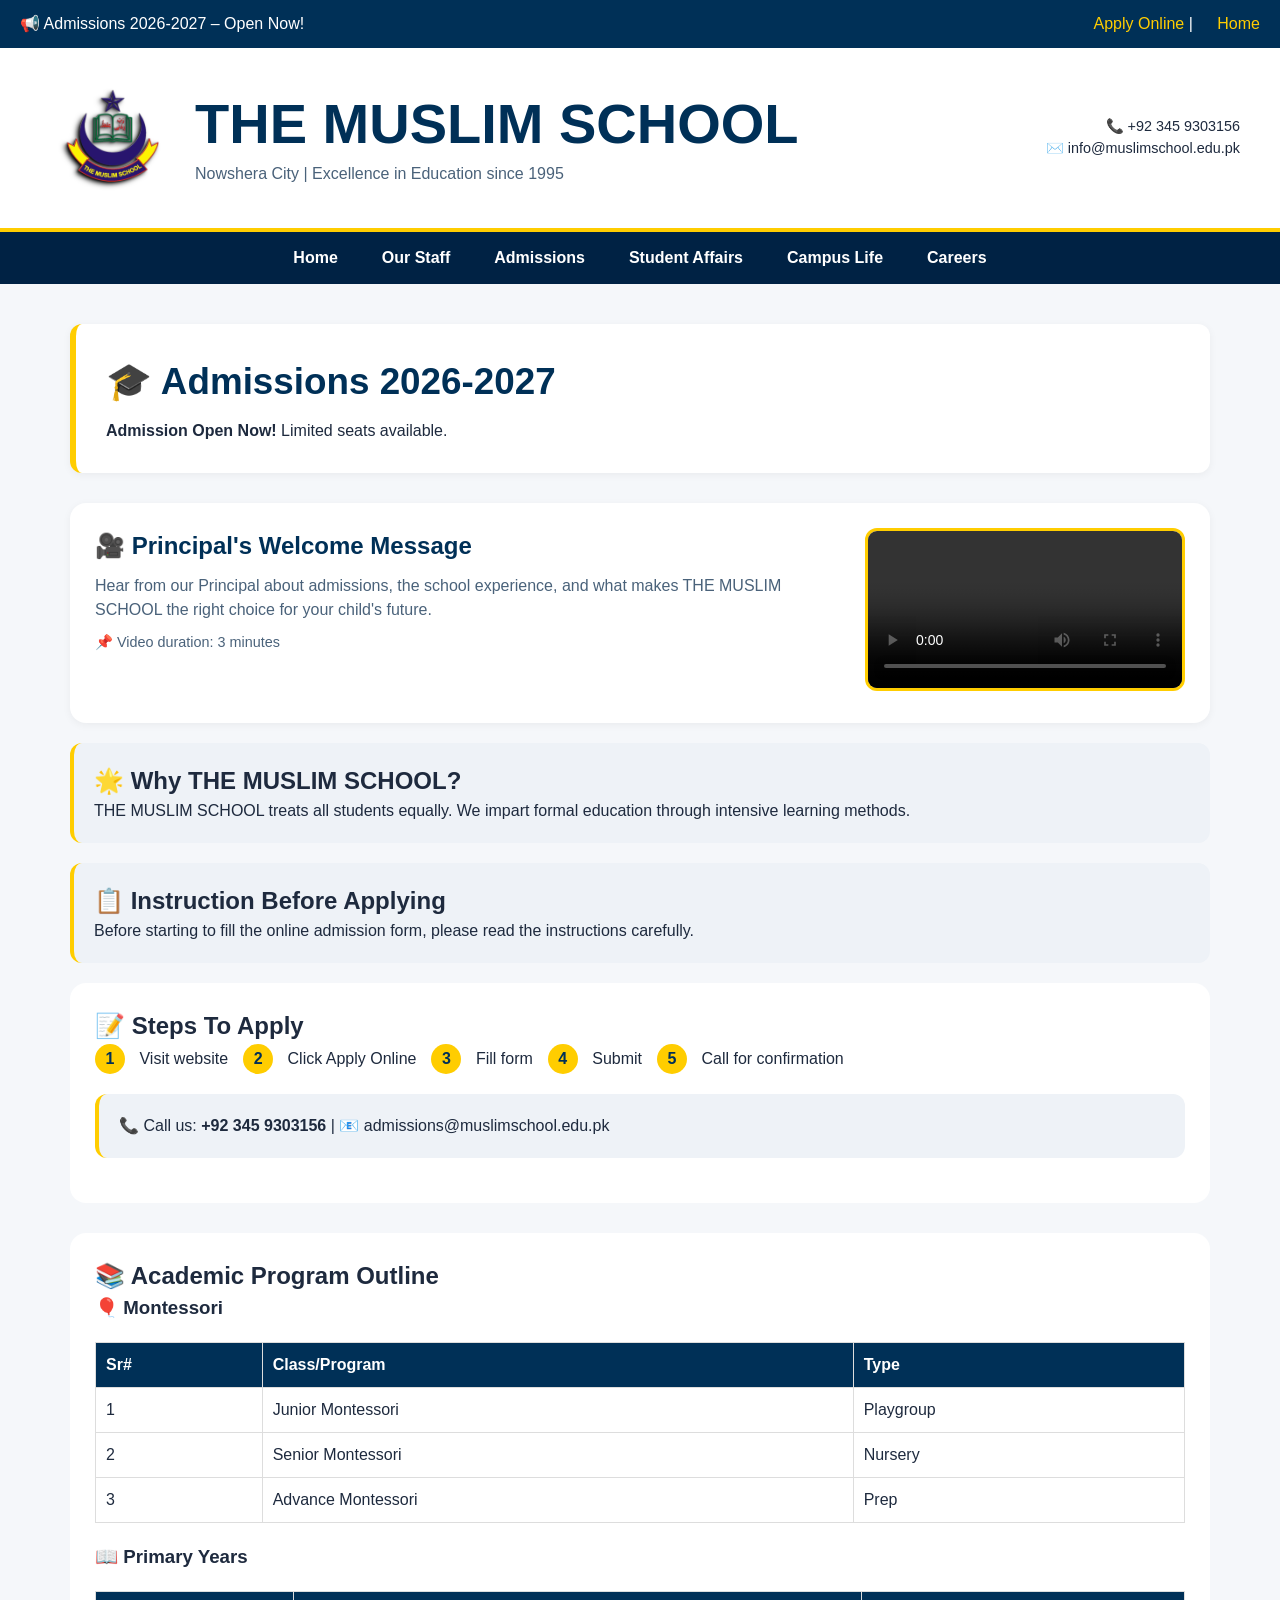
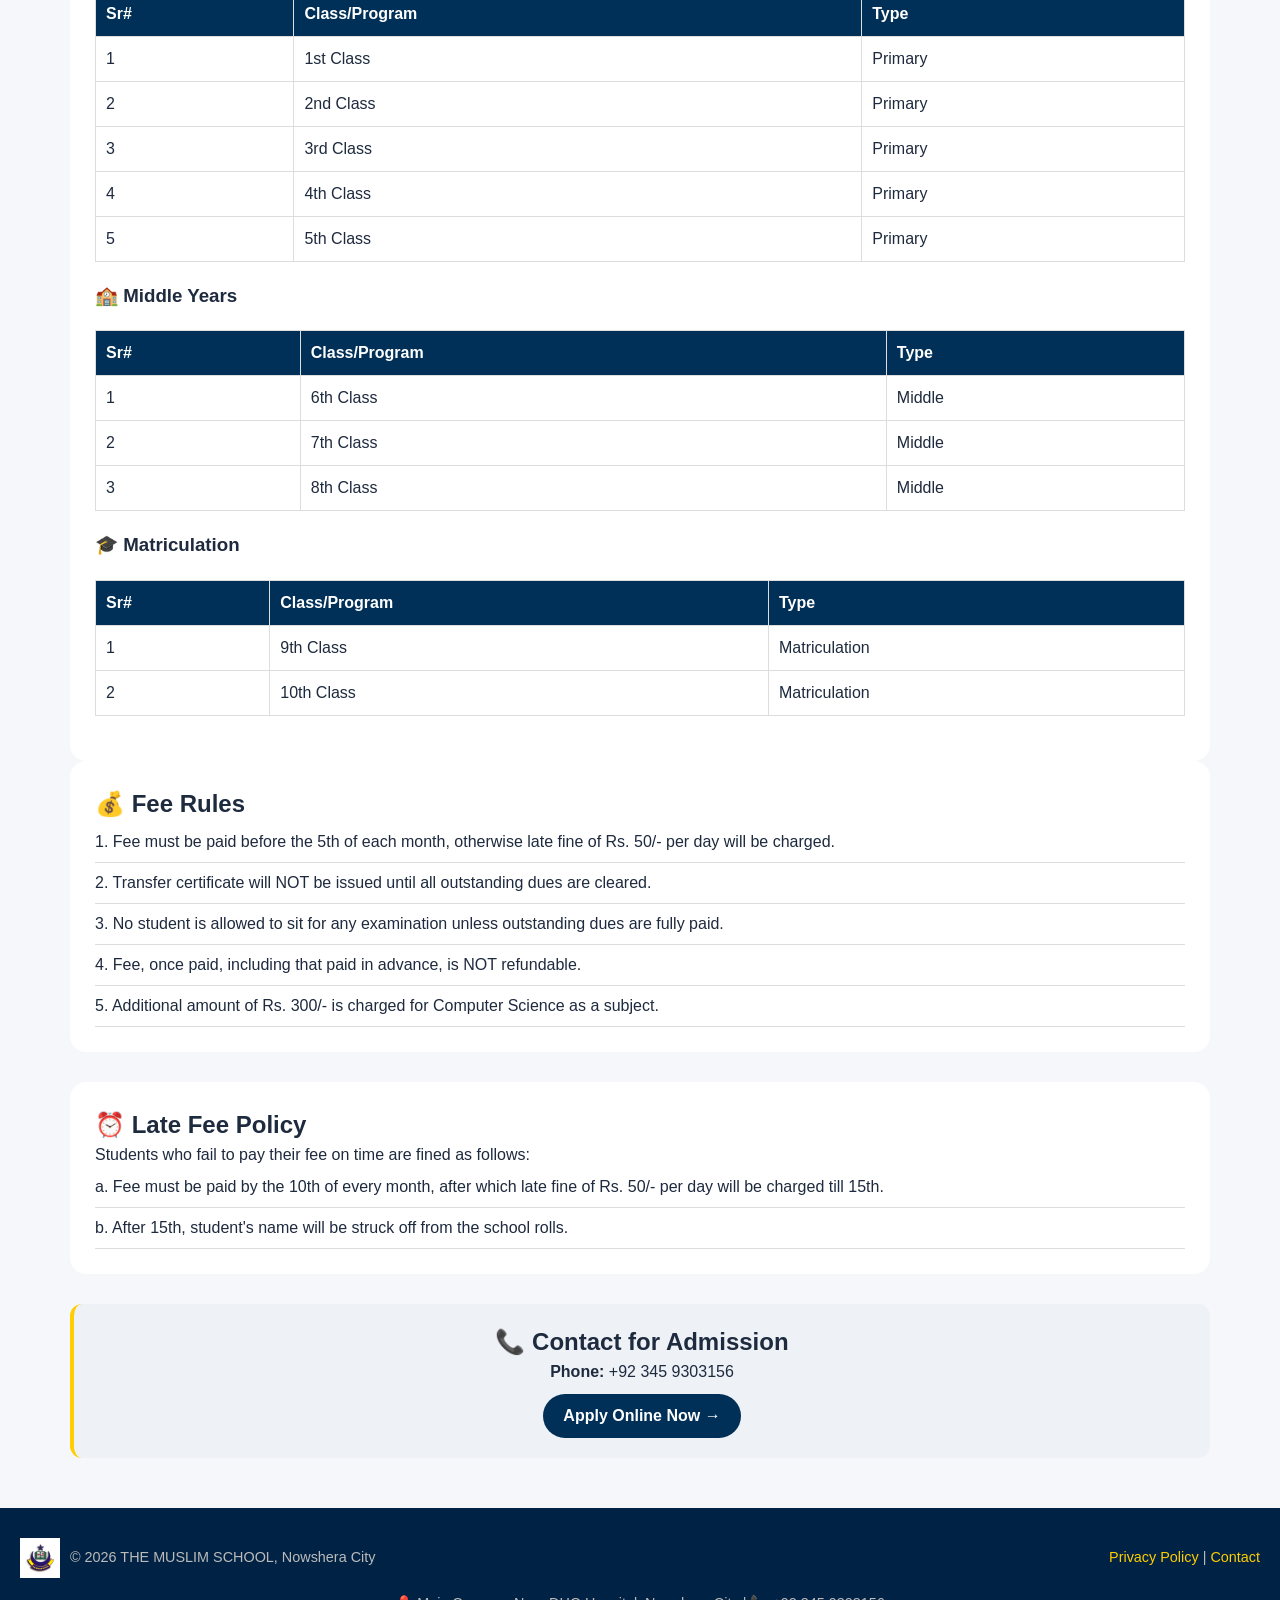
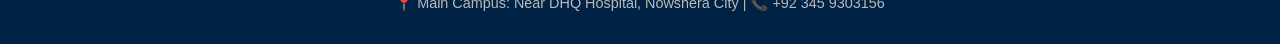
==== commit a4eb47d2: "Update admissions.html" ====
--- a/admissions.html
+++ b/admissions.html
@@ -14,6 +14,48 @@
         th, td { border: 1px solid #ddd; padding: 10px; text-align: left; }
         th { background: #003057; color: white; }
         .step-number { display: inline-block; width: 30px; height: 30px; background: #ffcd00; color: #003057; border-radius: 50%; text-align: center; line-height: 30px; font-weight: bold; margin-right: 10px; }
+        
+        /* Video section with flex layout */
+        .video-section {
+            display: flex;
+            gap: 30px;
+            align-items: flex-start;
+            flex-wrap: wrap;
+            background: white;
+            padding: 25px;
+            border-radius: 16px;
+            margin: 20px 0;
+            box-shadow: 0 2px 8px rgba(0,0,0,0.05);
+        }
+        .video-section .video-content {
+            flex: 1;
+            min-width: 250px;
+        }
+        .video-section .video-content h2 {
+            color: #003057;
+            margin-bottom: 10px;
+        }
+        .video-section .video-content p {
+            color: #4a627a;
+        }
+        .video-section .video-player {
+            flex: 0 0 320px;
+            max-width: 100%;
+        }
+        .video-section .video-player video {
+            width: 100%;
+            border-radius: 12px;
+            border: 3px solid #ffcd00;
+        }
+        @media (max-width: 700px) {
+            .video-section {
+                flex-direction: column;
+            }
+            .video-section .video-player {
+                flex: 1;
+                width: 100%;
+            }
+        }
     </style>
 </head>
 <body>
@@ -51,12 +93,15 @@
         <p><strong>Admission Open Now!</strong> Limited seats available.</p>
     </div>
 
-    <!-- 🎬 PRINCIPAL'S WELCOME VIDEO -->
-    <div style="background: white; padding: 30px; border-radius: 16px; margin: 20px 0; text-align: center;">
-        <h2>🎥 Principal's Welcome Message</h2>
-        <p>Hear from our Principal about admissions and the school experience.</p>
-        <div style="position: relative; padding-bottom: 56.25%; height: 0; overflow: hidden; max-width: 100%; margin-top: 15px; border-radius: 12px;">
-            <video style="position: absolute; top: 0; left: 0; width: 100%; height: 100%;" controls>
+    <!-- 🎬 PRINCIPAL'S WELCOME VIDEO - SMALL & RIGHT ALIGNED -->
+    <div class="video-section">
+        <div class="video-content">
+            <h2>🎥 Principal's Welcome Message</h2>
+            <p>Hear from our Principal about admissions, the school experience, and what makes THE MUSLIM SCHOOL the right choice for your child's future.</p>
+            <p style="margin-top: 10px; font-size: 0.9rem; color: #4a627a;">📌 Video duration: 3 minutes</p>
+        </div>
+        <div class="video-player">
+            <video controls>
                 <source src="principal-message.mp4" type="video/mp4">
                 Your browser does not support the video tag.
             </video>
@@ -100,7 +145,8 @@
 
         <h3>📖 Primary Years</h3>
         <div class="table-container">
-            <table><th>Sr#</th><th>Class/Program</th><th>Type</th></tr>
+            <table>
+                <tr><th>Sr#</th><th>Class/Program</th><th>Type</th></tr>
                 <tr><td>1</td><td>1st Class</td><td>Primary</td></tr>
                 <tr><td>2</td><td>2nd Class</td><td>Primary</td></tr>
                 <tr><td>3</td><td>3rd Class</td><td>Primary</td></tr>
@@ -111,7 +157,8 @@
 
         <h3>🏫 Middle Years</h3>
         <div class="table-container">
-            <table><th>Sr#</th><th>Class/Program</th><th>Type</th></tr>
+            <table>
+                <tr><th>Sr#</th><th>Class/Program</th><th>Type</th></tr>
                 <tr><td>1</td><td>6th Class</td><td>Middle</td></tr>
                 <tr><td>2</td><td>7th Class</td><td>Middle</td></tr>
                 <tr><td>3</td><td>8th Class</td><td>Middle</td></tr>
@@ -120,7 +167,8 @@
 
         <h3>🎓 Matriculation</h3>
         <div class="table-container">
-            <table><th>Sr#</th><th>Class/Program</th><th>Type</th></tr>
+            <table>
+                <tr><th>Sr#</th><th>Class/Program</th><th>Type</th></tr>
                 <tr><td>1</td><td>9th Class</td><td>Matriculation</td></tr>
                 <tr><td>2</td><td>10th Class</td><td>Matriculation</td></tr>
             </table>
--- a/style.css
+++ b/style.css
@@ -36,7 +36,7 @@
     flex-wrap: wrap;
 }
 
-/* ========== NEW LOGO STYLES ========== */
+/* ========== LOGO STYLES ========== */
 .logo {
     display: flex;
     align-items: center;
@@ -283,7 +283,196 @@
     border-left: 5px solid #ffcd00;
 }
 
-/* Responsive Design */
+/* ========================================== */
+/* ========== VIDEO STYLES ================= */
+/* ========================================== */
+
+/* 1. Floating Video - Bottom Right Corner (Like YouTube Mini-Player) */
+.floating-video {
+    position: fixed;
+    bottom: 20px;
+    right: 20px;
+    width: 300px;
+    max-width: 90vw;
+    z-index: 999;
+    background: white;
+    border-radius: 16px;
+    box-shadow: 0 8px 30px rgba(0,0,0,0.3);
+    padding: 10px;
+    border: 2px solid #ffcd00;
+}
+
+.floating-video video {
+    width: 100%;
+    border-radius: 10px;
+    display: block;
+}
+
+.floating-video .video-title {
+    font-size: 0.8rem;
+    font-weight: bold;
+    color: #003057;
+    text-align: center;
+    padding: 5px 0;
+}
+
+.floating-video .close-btn {
+    position: absolute;
+    top: -10px;
+    right: -10px;
+    background: #003057;
+    color: white;
+    border: none;
+    border-radius: 50%;
+    width: 25px;
+    height: 25px;
+    cursor: pointer;
+    font-size: 14px;
+    font-weight: bold;
+    line-height: 1;
+}
+
+.floating-video .close-btn:hover {
+    background: #c0392b;
+}
+
+/* 2. Small Video - Left or Right Aligned (In-Page) */
+.video-small {
+    width: 280px;
+    max-width: 100%;
+    border-radius: 12px;
+    box-shadow: 0 4px 12px rgba(0,0,0,0.1);
+    margin: 10px;
+}
+
+.video-small video {
+    width: 100%;
+    border-radius: 10px;
+}
+
+.video-small-left {
+    float: left;
+    margin-right: 20px;
+}
+
+.video-small-right {
+    float: right;
+    margin-left: 20px;
+}
+
+.video-small-caption {
+    font-size: 0.8rem;
+    color: #4a627a;
+    text-align: center;
+    padding: 5px 0;
+}
+
+/* 3. Sidebar Video - Fixed on Right Side */
+.sidebar-video {
+    position: fixed;
+    top: 50%;
+    right: 10px;
+    transform: translateY(-50%);
+    width: 220px;
+    max-width: 25vw;
+    z-index: 100;
+    background: white;
+    border-radius: 16px;
+    box-shadow: 0 8px 30px rgba(0,0,0,0.25);
+    padding: 12px;
+    border: 2px solid #ffcd00;
+}
+
+.sidebar-video video {
+    width: 100%;
+    border-radius: 10px;
+}
+
+.sidebar-video .video-title {
+    font-size: 0.75rem;
+    font-weight: bold;
+    color: #003057;
+    text-align: center;
+    padding: 5px 0;
+}
+
+/* 4. Video Wrapper - Responsive Container */
+.video-wrapper {
+    position: relative;
+    padding-bottom: 56.25%;
+    height: 0;
+    overflow: hidden;
+    max-width: 100%;
+    margin: 15px 0;
+    border-radius: 12px;
+}
+
+.video-wrapper video {
+    position: absolute;
+    top: 0;
+    left: 0;
+    width: 100%;
+    height: 100%;
+    border-radius: 12px;
+}
+
+/* Video Container with Border */
+.video-container {
+    background: white;
+    padding: 20px;
+    border-radius: 16px;
+    margin: 20px 0;
+    box-shadow: 0 2px 8px rgba(0,0,0,0.05);
+}
+
+/* ========================================== */
+/* ========== RESPONSIVE VIDEO STYLES ====== */
+/* ========================================== */
+
+@media (max-width: 768px) {
+    .sidebar-video {
+        display: none;
+    }
+    
+    .floating-video {
+        width: 200px;
+        bottom: 10px;
+        right: 10px;
+        padding: 6px;
+    }
+    
+    .floating-video .video-title {
+        font-size: 0.7rem;
+    }
+}
+
+@media (max-width: 600px) {
+    .floating-video {
+        width: 160px;
+        bottom: 10px;
+        right: 10px;
+        padding: 6px;
+    }
+    
+    .video-small {
+        float: none;
+        display: block;
+        margin: 10px auto;
+        width: 100%;
+        max-width: 300px;
+    }
+    
+    .video-small-left,
+    .video-small-right {
+        float: none;
+        margin: 10px auto;
+    }
+}
+
+/* ========================================== */
+/* ========== RESPONSIVE DESIGN ============ */
+/* ========================================== */
+
 @media (max-width: 700px) {
     .main-header {
         flex-direction: column;
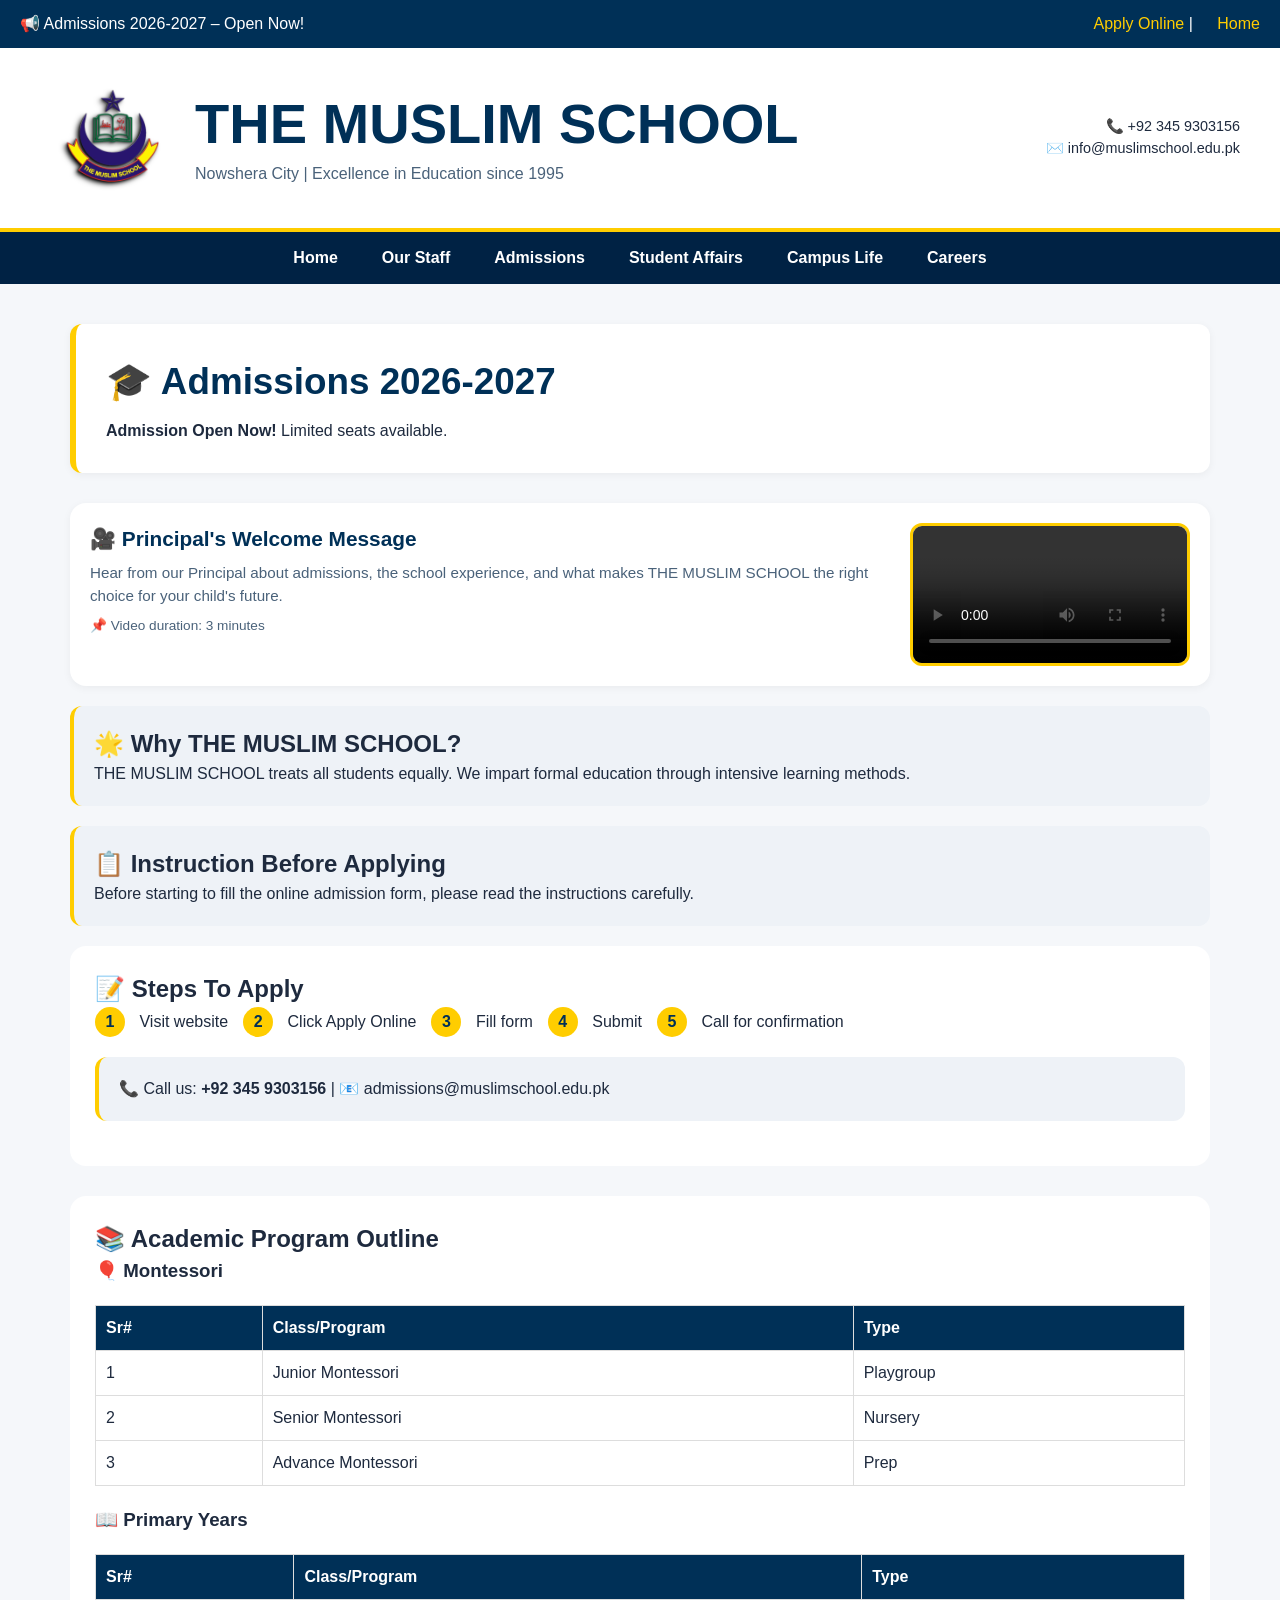
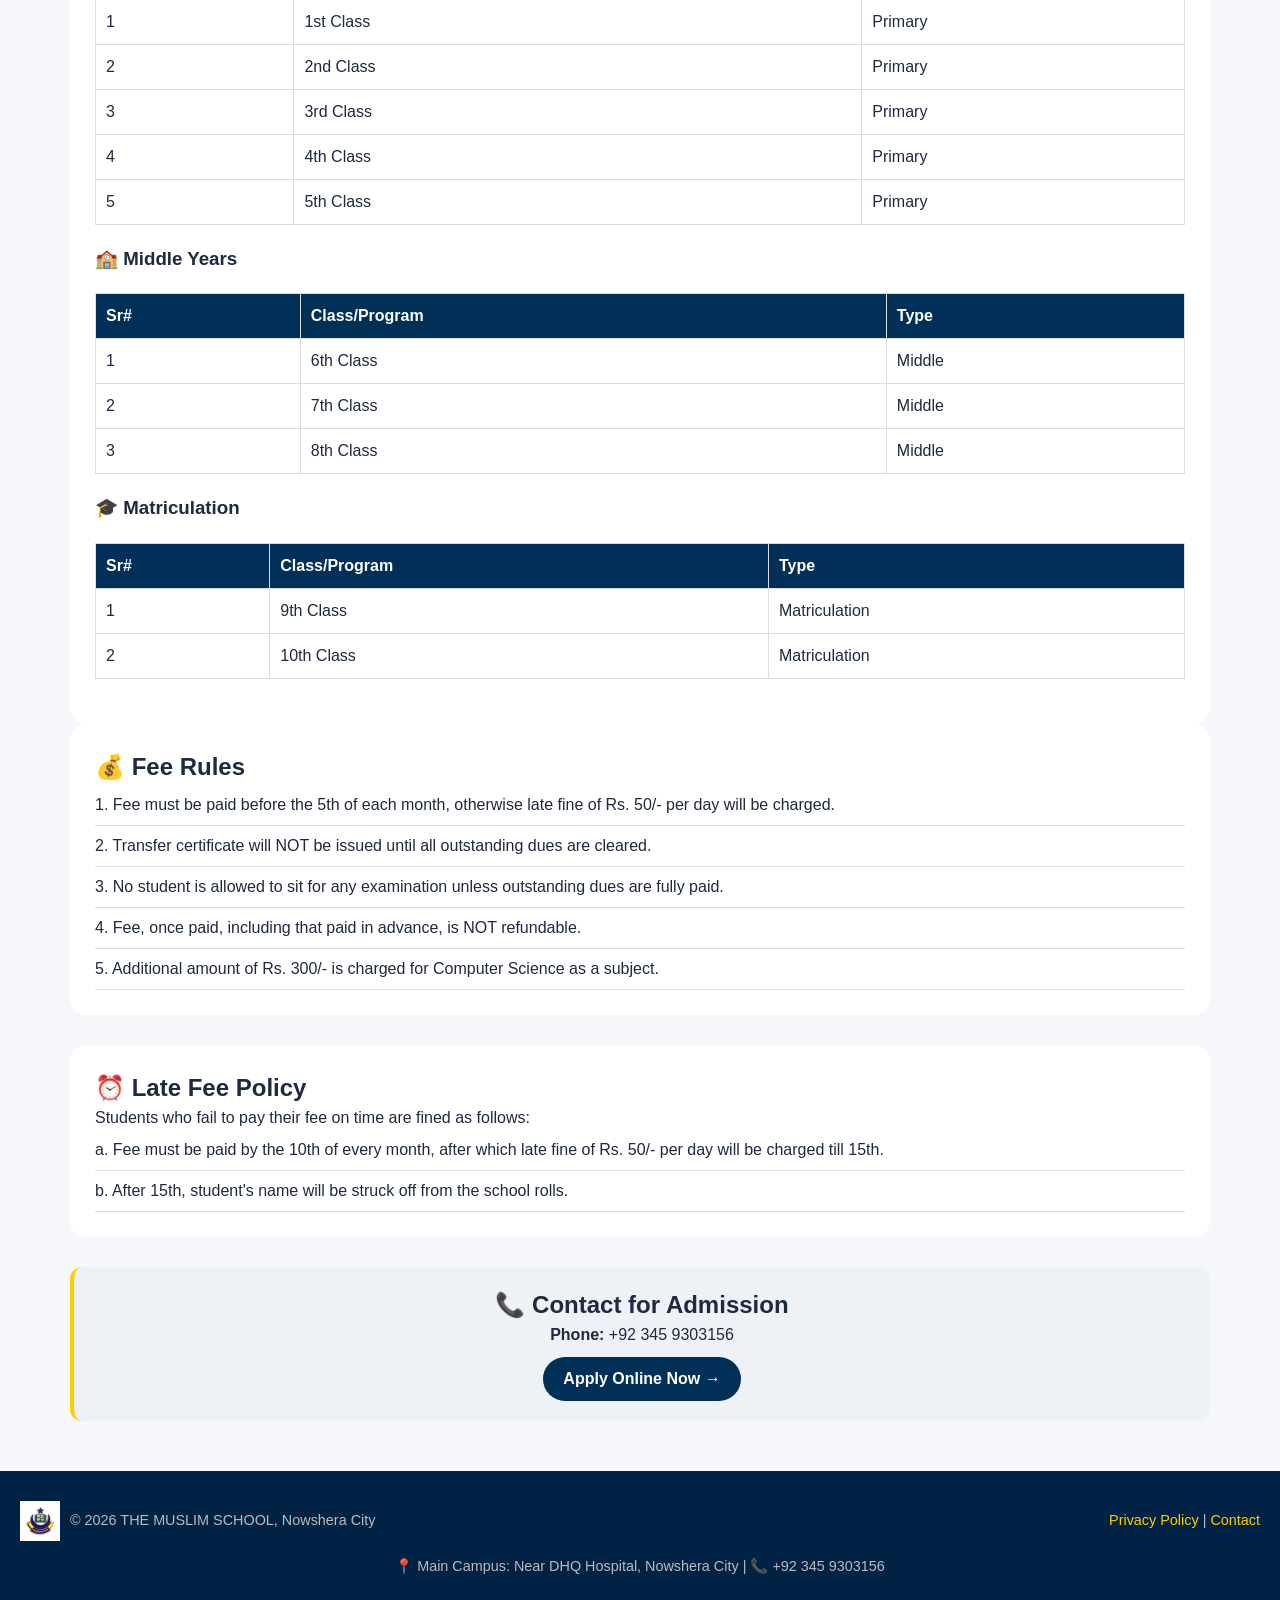
==== commit 27ace6f8: "Update admissions.html" ====
--- a/admissions.html
+++ b/admissions.html
@@ -15,43 +15,46 @@
         th { background: #003057; color: white; }
         .step-number { display: inline-block; width: 30px; height: 30px; background: #ffcd00; color: #003057; border-radius: 50%; text-align: center; line-height: 30px; font-weight: bold; margin-right: 10px; }
         
-        /* Video section with flex layout */
-        .video-section {
+        /* ===== VIDEO SMALL & RIGHT ALIGNED ===== */
+        .video-container-small {
             display: flex;
-            gap: 30px;
+            gap: 25px;
             align-items: flex-start;
             flex-wrap: wrap;
             background: white;
-            padding: 25px;
+            padding: 20px;
             border-radius: 16px;
             margin: 20px 0;
             box-shadow: 0 2px 8px rgba(0,0,0,0.05);
         }
-        .video-section .video-content {
+        .video-container-small .video-text {
             flex: 1;
-            min-width: 250px;
-        }
-        .video-section .video-content h2 {
+            min-width: 200px;
+        }
+        .video-container-small .video-text h2 {
             color: #003057;
-            margin-bottom: 10px;
-        }
-        .video-section .video-content p {
+            font-size: 1.3rem;
+            margin-bottom: 8px;
+        }
+        .video-container-small .video-text p {
             color: #4a627a;
-        }
-        .video-section .video-player {
-            flex: 0 0 320px;
+            font-size: 0.95rem;
+        }
+        .video-container-small .video-box {
+            flex: 0 0 280px;
             max-width: 100%;
         }
-        .video-section .video-player video {
+        .video-container-small .video-box video {
             width: 100%;
             border-radius: 12px;
             border: 3px solid #ffcd00;
+            display: block;
         }
         @media (max-width: 700px) {
-            .video-section {
+            .video-container-small {
                 flex-direction: column;
             }
-            .video-section .video-player {
+            .video-container-small .video-box {
                 flex: 1;
                 width: 100%;
             }
@@ -93,14 +96,14 @@
         <p><strong>Admission Open Now!</strong> Limited seats available.</p>
     </div>
 
-    <!-- 🎬 PRINCIPAL'S WELCOME VIDEO - SMALL & RIGHT ALIGNED -->
-    <div class="video-section">
-        <div class="video-content">
+    <!-- 🎬 VIDEO - SMALL & RIGHT ALIGNED -->
+    <div class="video-container-small">
+        <div class="video-text">
             <h2>🎥 Principal's Welcome Message</h2>
             <p>Hear from our Principal about admissions, the school experience, and what makes THE MUSLIM SCHOOL the right choice for your child's future.</p>
-            <p style="margin-top: 10px; font-size: 0.9rem; color: #4a627a;">📌 Video duration: 3 minutes</p>
-        </div>
-        <div class="video-player">
+            <p style="margin-top: 8px; font-size: 0.85rem; color: #4a627a;">📌 Video duration: 3 minutes</p>
+        </div>
+        <div class="video-box">
             <video controls>
                 <source src="principal-message.mp4" type="video/mp4">
                 Your browser does not support the video tag.
